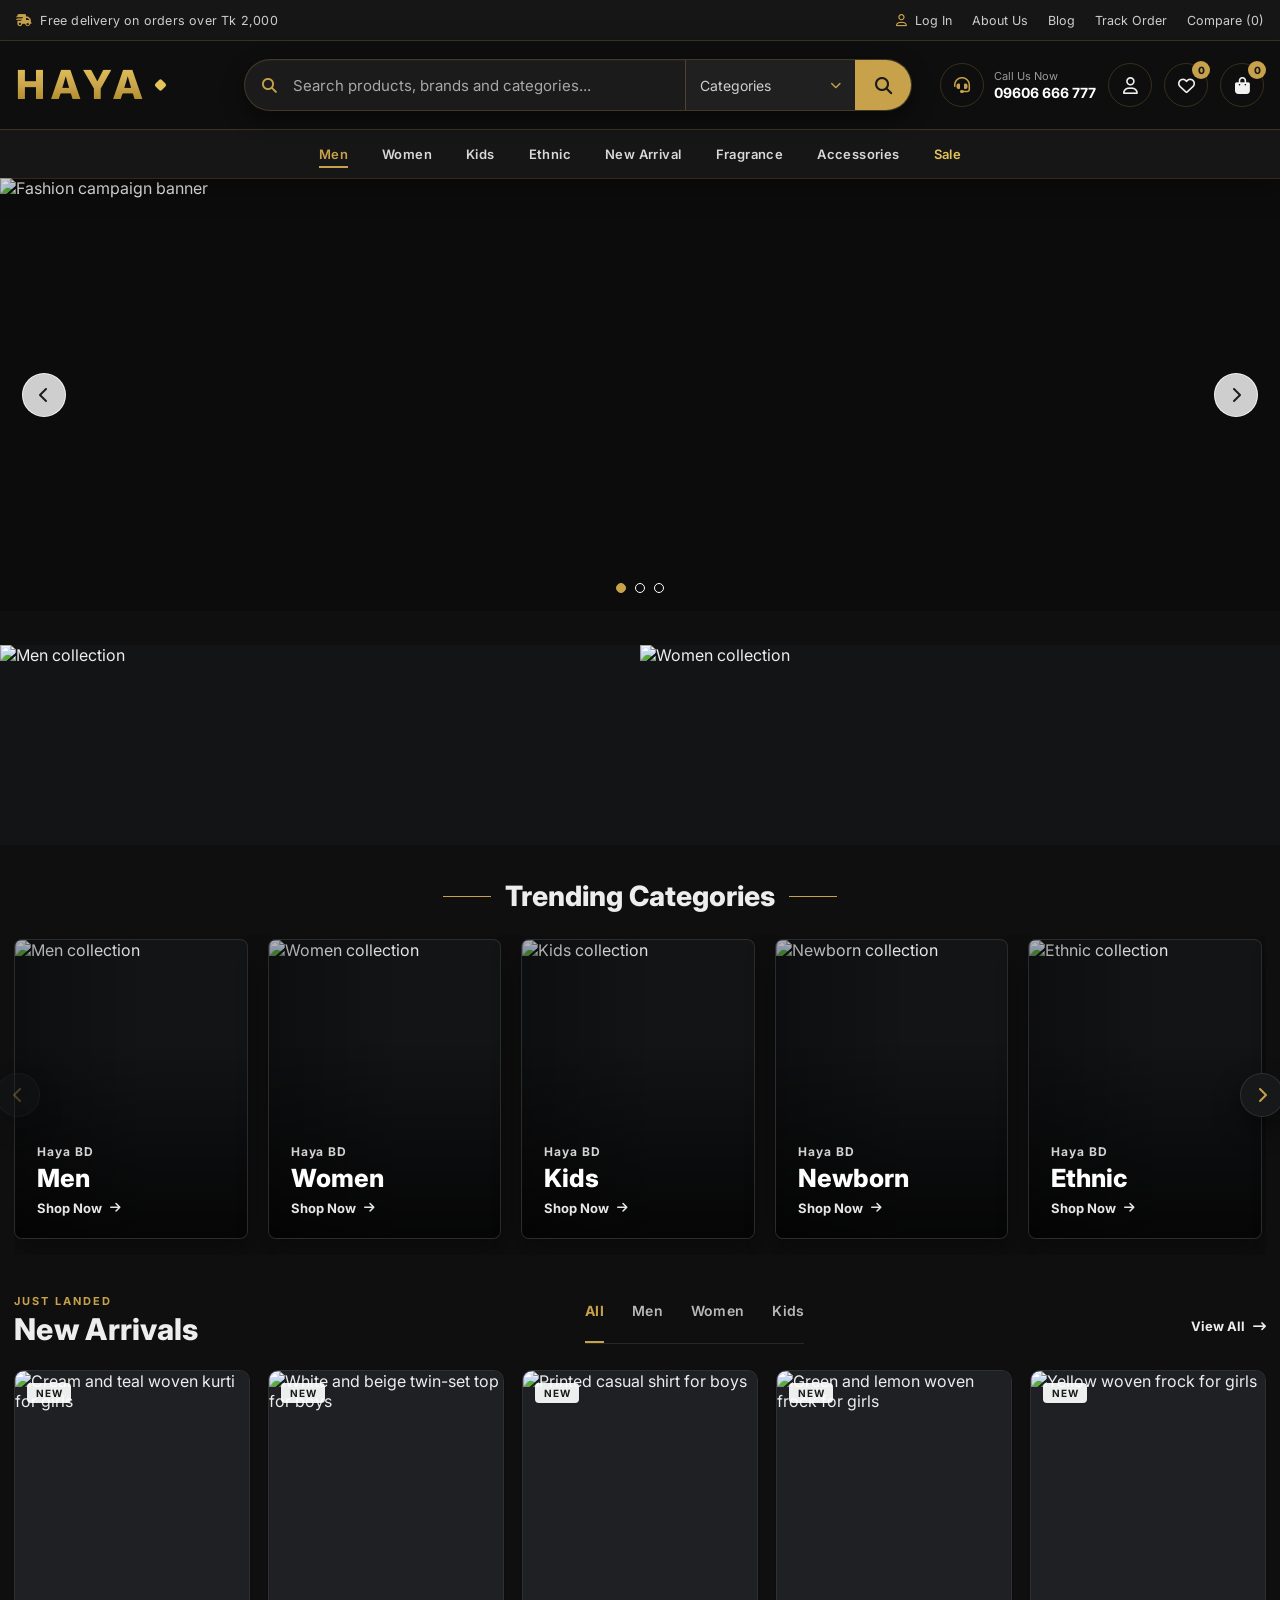
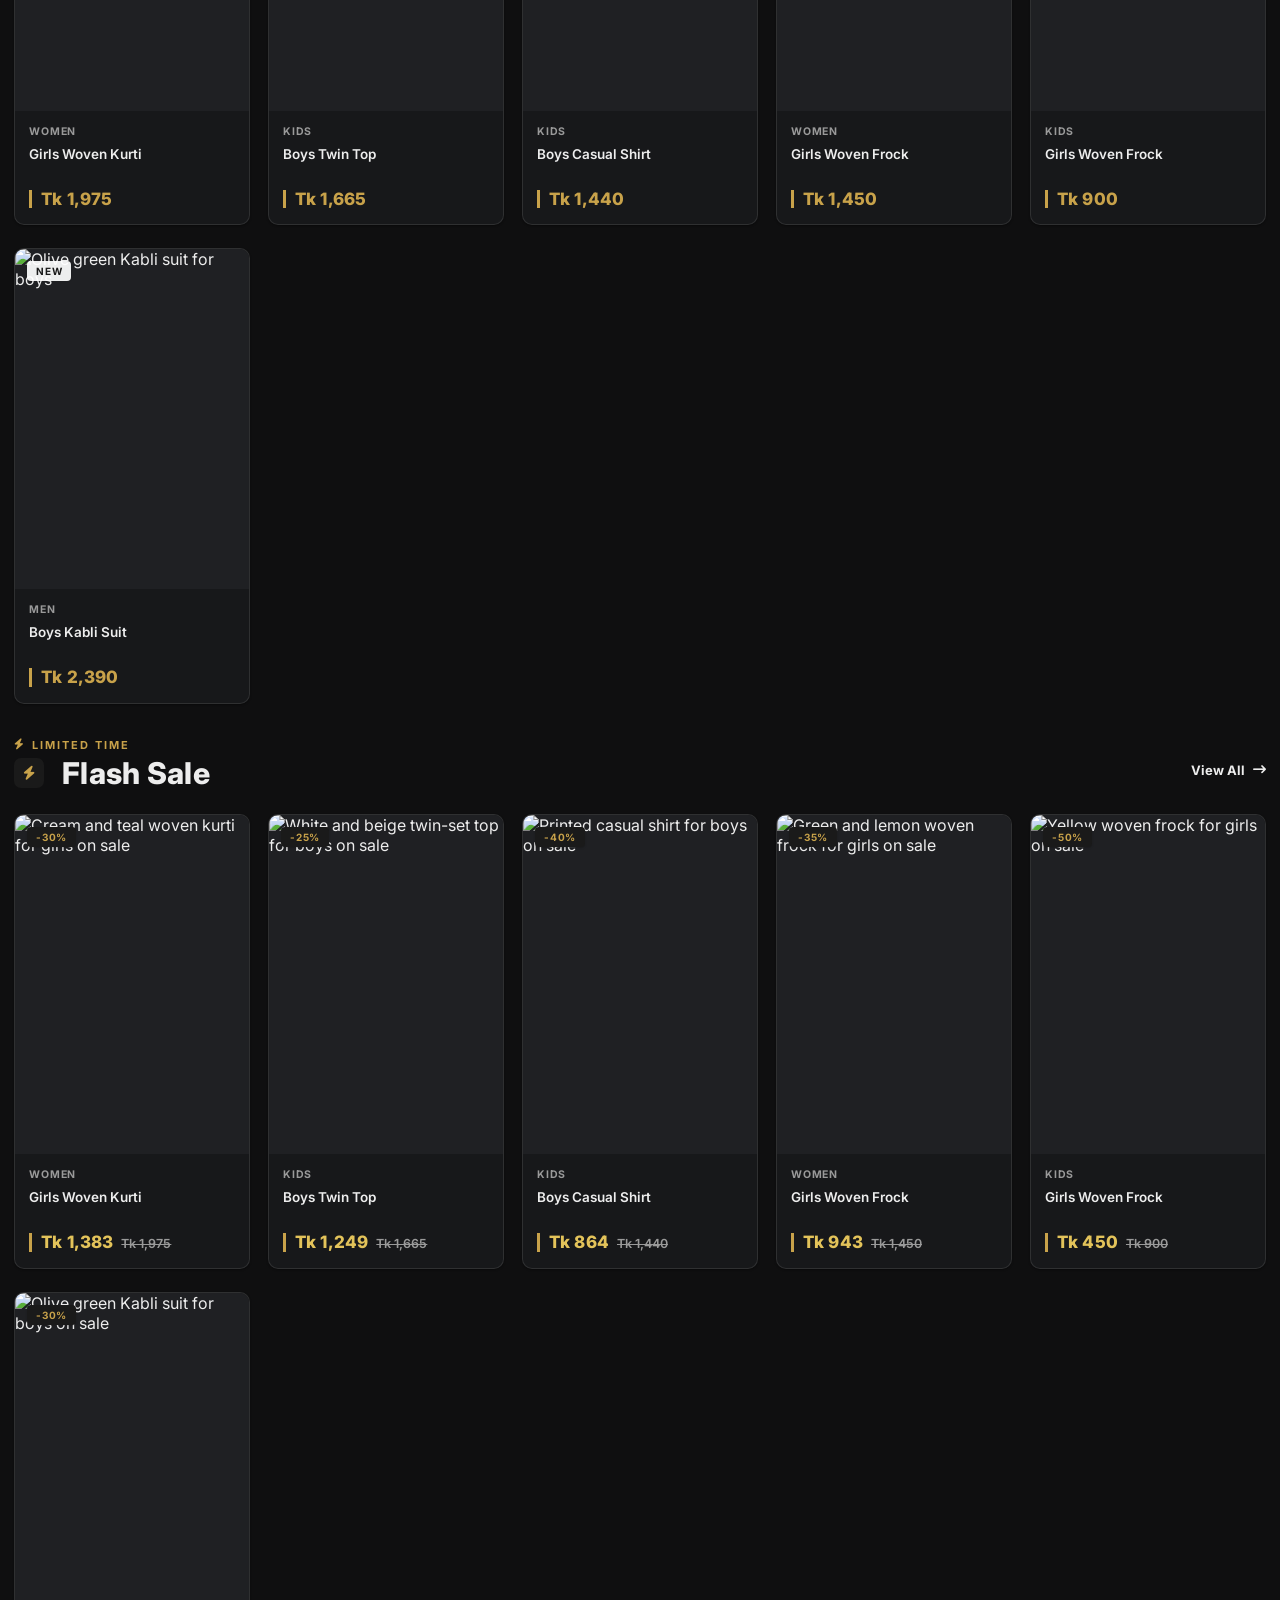
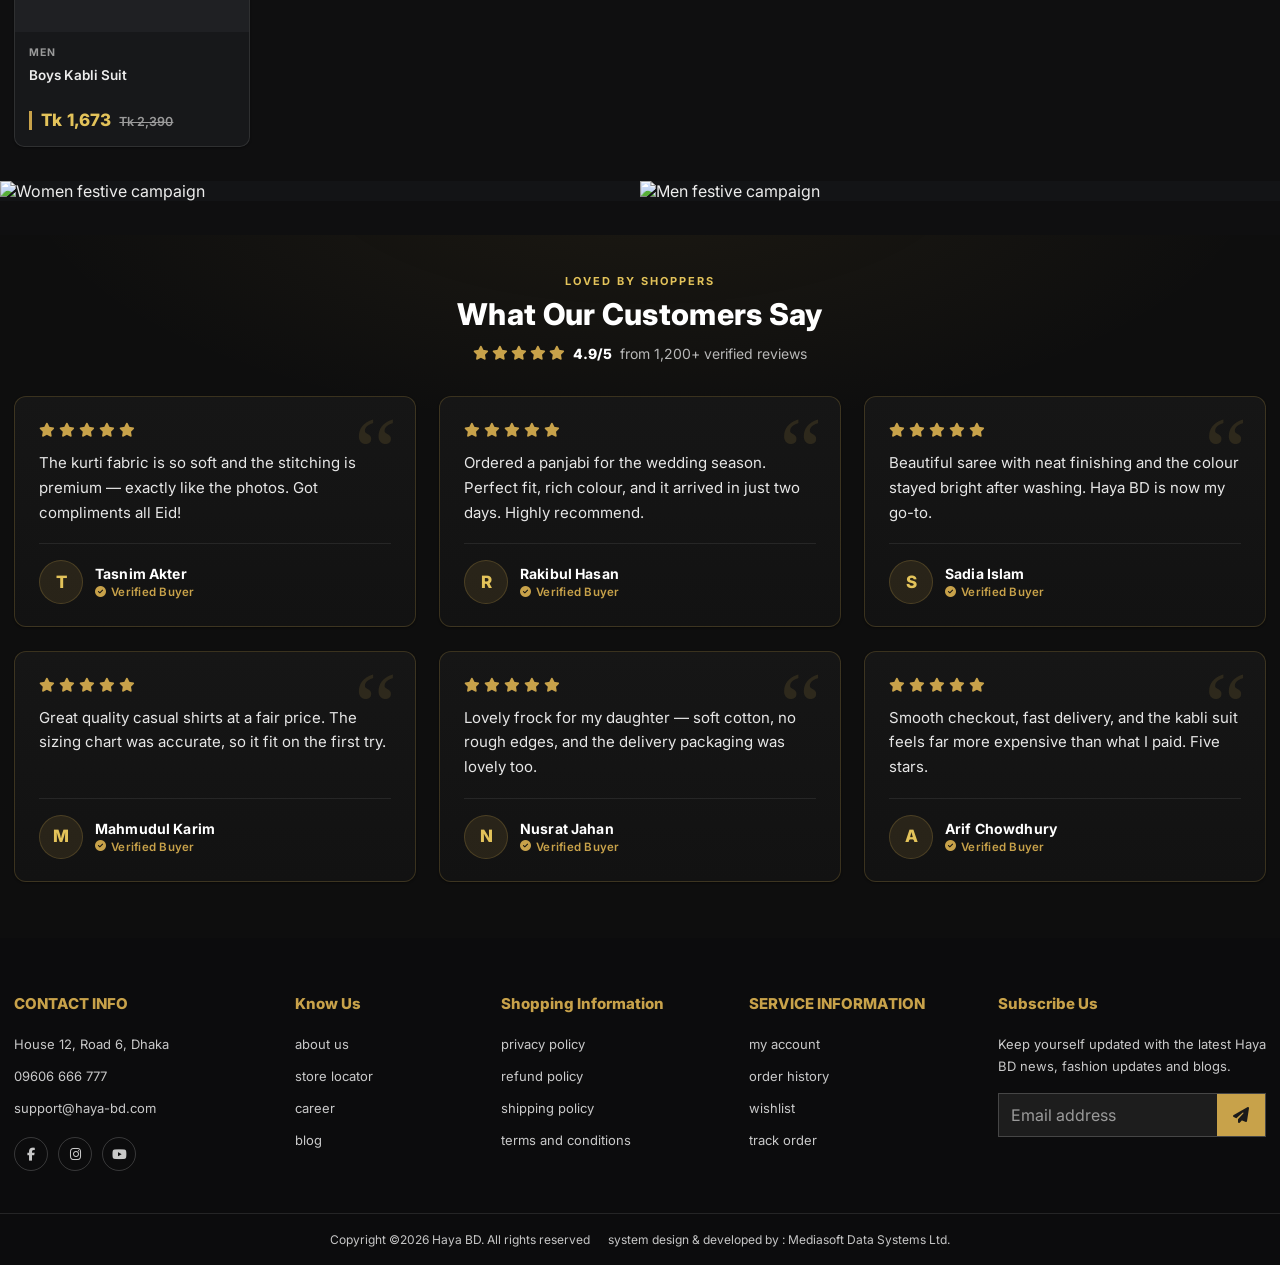
==== index.html @ 9c8c81b0 "first commit" ====
<!DOCTYPE html>
<html lang="en">

<head>
  <meta charset="UTF-8" />
  <meta name="viewport" content="width=device-width, initial-scale=1.0" />
  <title>Haya BD | haya-bd.com</title>
  <meta name="description" content="Responsive fashion ecommerce homepage for Haya BD at haya-bd.com." />
  <link rel="preconnect" href="https://fonts.googleapis.com" />
  <link rel="preconnect" href="https://fonts.gstatic.com" crossorigin />
  <link href="https://fonts.googleapis.com/css2?family=Inter:wght@400;500;600;700;800&display=swap" rel="stylesheet" />
  <link rel="stylesheet" href="https://cdnjs.cloudflare.com/ajax/libs/font-awesome/6.5.2/css/all.min.css"
    referrerpolicy="no-referrer" />
  <link rel="stylesheet" href="styles.css" />
</head>

<body>
  <div class="preloader" aria-hidden="true">
    <div class="preloader-logo">Haya BD</div>
  </div>

  <header class="site-header">
    <div class="topbar">
      <div class="container topbar-inner">
        <p class="topbar-note"><i class="fa-solid fa-truck-fast" aria-hidden="true"></i> Free delivery on orders over Tk
          2,000 &nbsp;</p>
        <nav class="topbar-links" aria-label="Utility navigation">
          <a href="#"><i class="fa-regular fa-user" aria-hidden="true"></i> log in</a>
          <a href="#">about us</a>
          <a href="#">blog</a>
          <a href="#">track order</a>
          <a href="#">compare (0)</a>
        </nav>
      </div>
    </div>
  </header>

  <header class="sticky-shop-header">
    <div class="mainbar">
      <div class="container mainbar-grid">
        <button class="icon-button menu-toggle" type="button" aria-label="Open menu">
          <i class="fa-solid fa-bars" aria-hidden="true"></i>
        </button>

        <a class="brand" href="#" aria-label="Haya BD home">
          <span class="brand-word">HAYA</span>
          <span class="brand-mark" aria-hidden="true"></span>
        </a>

        <form class="search-form" role="search">
          <label class="search-field">
            <span class="search-field-icon"><i class="fa-solid fa-magnifying-glass" aria-hidden="true"></i></span>
            <input type="search" placeholder="Search products, brands and categories..." aria-label="Search products" />
          </label>
          <label class="category-field">
            <span class="visually-hidden">Choose category</span>
            <select aria-label="Choose category">
              <option>categories</option>
              <option>men</option>
              <option>women</option>
              <option>kids</option>
              <option>accessories</option>
            </select>
          </label>
          <button class="search-submit" type="submit" aria-label="Search">
            <i class="fa-solid fa-magnifying-glass" aria-hidden="true"></i>
          </button>
        </form>

        <div class="header-actions">
          <button class="icon-button mobile-search-toggle" type="button" aria-label="Open search">
            <i class="fa-solid fa-magnifying-glass" aria-hidden="true"></i>
          </button>

          <a class="support" href="tel:+8809606666777" aria-label="Call us now 09606 666 777">
            <span class="support-icon"><i class="fa-solid fa-headset" aria-hidden="true"></i></span>
            <span class="support-text">
              <small>call us now</small>
              <strong>09606 666 777</strong>
            </span>
          </a>

          <a class="action-btn" href="#" aria-label="My account">
            <i class="fa-regular fa-user" aria-hidden="true"></i>
          </a>
          <a class="action-btn" href="#" aria-label="Wishlist">
            <i class="fa-regular fa-heart" aria-hidden="true"></i>
            <span class="action-badge">0</span>
          </a>
          <a class="action-btn" href="#" aria-label="Cart">
            <i class="fa-solid fa-bag-shopping" aria-hidden="true"></i>
            <span class="action-badge">0</span>
          </a>
        </div>
      </div>
    </div>

    <nav class="category-nav" aria-label="Main categories">
      <div class="container category-scroll">
        <a href="#" class="is-active">men</a>
        <a href="#">women</a>
        <a href="#">kids</a>
        <a href="#">ethnic</a>
        <a href="#">new arrival</a>
        <a href="#">fragrance</a>
        <a href="#">accessories</a>
        <a href="#" class="cat-sale">sale</a>
      </div>
    </nav>
  </header>

  <aside class="mobile-drawer" aria-hidden="true">
    <div class="drawer-panel">
      <div class="drawer-head">
        <span class="brand-word">HAYA</span>
        <button class="icon-button drawer-close" type="button" aria-label="Close menu">
          <i class="fa-solid fa-xmark"></i>
        </button>
      </div>
      <nav aria-label="Mobile menu">
        <a href="#">About Us</a>
        <a href="#">Blog</a>
        <button class="drawer-accordion" type="button">
          Men <i class="fa-solid fa-chevron-down"></i>
        </button>
        <div class="drawer-links">
          <a href="#">Casual Shirt</a>
          <a href="#">Panjabi</a>
          <a href="#">T-Shirt</a>
        </div>
        <button class="drawer-accordion" type="button">
          Women <i class="fa-solid fa-chevron-down"></i>
        </button>
        <div class="drawer-links">
          <a href="#">Kurti</a>
          <a href="#">Saree</a>
          <a href="#">Tops</a>
        </div>
        <button class="drawer-accordion" type="button">
          Kids <i class="fa-solid fa-chevron-down"></i>
        </button>
        <div class="drawer-links">
          <a href="#">Boys</a>
          <a href="#">Girls</a>
          <a href="#">Newborn</a>
        </div>
      </nav>
    </div>
  </aside>

  <div class="search-modal" aria-hidden="true" role="dialog" aria-modal="true" aria-label="Search box">
    <div class="search-dialog">
      <div class="dialog-head">
        <h2>Search Our Store</h2>
        <button class="icon-button search-close" type="button" aria-label="Close search">
          <i class="fa-solid fa-xmark"></i>
        </button>
      </div>
      <form class="modal-search-form">
        <label class="modal-field">
          <span><i class="fa-solid fa-magnifying-glass"></i></span>
          <input type="search" placeholder="Search products, categories..." aria-label="Search products" />
        </label>
        <div class="search-suggest" aria-label="Popular searches">
          <span class="suggest-label">Popular</span>
          <button type="button" class="suggest-chip">Panjabi</button>
          <button type="button" class="suggest-chip">Saree</button>
          <button type="button" class="suggest-chip">Kurti</button>
          <button type="button" class="suggest-chip">Kids</button>
          <button type="button" class="suggest-chip">Fragrance</button>
        </div>
        <label class="modal-field">
          <span><i class="fa-solid fa-table-cells-large"></i></span>
          <select aria-label="Choose category">
            <option>categories</option>
            <option>men</option>
            <option>women</option>
            <option>kids</option>
          </select>
        </label>
        <button class="primary-button" type="submit">Search</button>
      </form>
    </div>
  </div>

  <div class="quickview-modal" aria-hidden="true" role="dialog" aria-modal="true" aria-labelledby="qv-title">
    <div class="quickview-dialog">
      <div class="qv-head">
        <span class="qv-head-label">Quick view</span>
        <button class="icon-button quickview-close" type="button" aria-label="Close quick view">
          <i class="fa-solid fa-xmark" aria-hidden="true"></i>
        </button>
      </div>

      <div class="qv-body">
        <div class="qv-media">
          <span class="qv-discount" hidden></span>
          <img class="qv-image" src="" alt="" width="600" height="870" />
        </div>

        <div class="qv-info">
          <p class="qv-cat" id="qv-cat"></p>
          <h2 class="qv-title" id="qv-title"></h2>

          <div class="qv-price">
            <span class="qv-price-now" id="qv-price-now"></span>
            <span class="qv-price-was" id="qv-price-was" hidden></span>
          </div>

          <p class="qv-desc">A signature Haya BD piece — soft, durable fabric with a tailored fit, finished for everyday
            comfort and a premium look.</p>

          <div class="qv-field qv-color-field" hidden>
            <span class="qv-field-label" id="qv-color-label">Color</span>
            <div class="qv-colors" role="group" aria-labelledby="qv-color-label"></div>
          </div>

          <div class="qv-field">
            <span class="qv-field-label" id="qv-size-label">Size</span>
            <div class="qv-sizes" role="radiogroup" aria-labelledby="qv-size-label">
              <button type="button" class="qv-size" role="radio" aria-checked="false">S</button>
              <button type="button" class="qv-size" role="radio" aria-checked="true">M</button>
              <button type="button" class="qv-size" role="radio" aria-checked="false">L</button>
              <button type="button" class="qv-size" role="radio" aria-checked="false">XL</button>
            </div>
          </div>

          <div class="qv-field qv-qty-field">
            <span class="qv-field-label" id="qv-qty-label">Quantity</span>
            <div class="qv-qty" role="group" aria-labelledby="qv-qty-label">
              <button type="button" class="qv-qty-btn qv-qty-minus" aria-label="Decrease quantity">
                <i class="fa-solid fa-minus" aria-hidden="true"></i>
              </button>
              <span class="qv-qty-value" aria-live="polite">1</span>
              <button type="button" class="qv-qty-btn qv-qty-plus" aria-label="Increase quantity">
                <i class="fa-solid fa-plus" aria-hidden="true"></i>
              </button>
            </div>
          </div>

          <div class="qv-actions">
            <button type="button" class="qv-add-cart">
              <i class="fa-solid fa-bag-shopping" aria-hidden="true"></i> Add to cart
            </button>
            <button type="button" class="qv-wishlist" aria-pressed="false" aria-label="Add to wishlist">
              <i class="fa-regular fa-heart" aria-hidden="true"></i>
            </button>
          </div>
        </div>
      </div>
    </div>
  </div>

  <main>
    <section class="hero-slider" aria-label="Featured campaign">
      <div class="hero-track">
        <a class="hero-slide active" href="#">
          <img
            src="https://objectstorage.ap-singapore-1.oraclecloud.com/n/aximxvolvk6d/b/sailorbucket/o/uploads/all/dQOVgjP6nZIIOcc9H7ArmB49ep1TGgBHN8qNQjoZ.jpg"
            alt="Fashion campaign banner" />
        </a>
        <a class="hero-slide" href="#">
          <img
            src="https://objectstorage.ap-singapore-1.oraclecloud.com/n/aximxvolvk6d/b/sailorbucket/o/uploads/all/dQOVgjP6nZIIOcc9H7ArmB49ep1TGgBHN8qNQjoZ.jpg"
            alt="Menswear campaign banner" />
        </a>
        <a class="hero-slide" href="#">
          <img
            src="https://objectstorage.ap-singapore-1.oraclecloud.com/n/aximxvolvk6d/b/sailorbucket/o/uploads/all/dQOVgjP6nZIIOcc9H7ArmB49ep1TGgBHN8qNQjoZ.jpg"
            alt="Womenswear campaign banner" />
        </a>
      </div>
      <button class="slider-arrow prev" type="button" aria-label="Previous campaign">
        <i class="fa-solid fa-chevron-left"></i>
      </button>
      <button class="slider-arrow next" type="button" aria-label="Next campaign">
        <i class="fa-solid fa-chevron-right"></i>
      </button>
      <div class="slider-dots" aria-label="Campaign pagination"></div>
    </section>

    <section class="offer-banner">
      <div class="container-fluid">
        <div class="split-banner-grid">
          <a href="#" class="promo-tile">
            <img
              src="https://objectstorage.ap-singapore-1.oraclecloud.com/n/aximxvolvk6d/b/sailorbucket/o/uploads/all/As8B6wzeT0FK4mE28XVcFWXUCRfFkzd3XtA73U2S.jpg"
              alt="Men collection" />
          </a>
          <a href="#" class="promo-tile">
            <img
              src="https://objectstorage.ap-singapore-1.oraclecloud.com/n/aximxvolvk6d/b/sailorbucket/o/uploads/all/ICqUQofEKJMyMTz1ImoXIUCTq6fnGXVqaucU4RUX.jpg"
              alt="Women collection" />
          </a>
        </div>
      </div>
    </section>

    <section class="category-section">
      <div class="container-fluid">
        <div class="section-title">
          <h2>Trending Categories</h2>
        </div>
        <div class="category-carousel">
          <button class="category-arrow category-prev" type="button" aria-label="Previous categories">
            <i class="fa-solid fa-chevron-left"></i>
          </button>
          <div class="category-card-grid" tabindex="0" aria-label="Trending category slider">
            <a class="category-card" href="#" aria-label="Shop men collection">
              <img
                src="https://objectstorage.ap-singapore-1.oraclecloud.com/n/aximxvolvk6d/b/sailorbucket/o/uploads/all/DBQ2ZG2ur76SnuC2Yq2jHcHBTUcGmPG9SrnTiIxz.jpg"
                alt="Men collection" />
              <span class="category-content">
                <small>Haya BD</small>
                <strong>Men</strong>
                <span>Shop now <i class="fa-solid fa-arrow-right"></i></span>
              </span>
            </a>
            <a class="category-card" href="#" aria-label="Shop women collection">
              <img
                src="https://objectstorage.ap-singapore-1.oraclecloud.com/n/aximxvolvk6d/b/sailorbucket/o/uploads/all/uiCCsqwm7XKNebP246uAqD29IQy8fLnHTzuNZnZp.jpg"
                alt="Women collection" />
              <span class="category-content">
                <small>Haya BD</small>
                <strong>Women</strong>
                <span>Shop now <i class="fa-solid fa-arrow-right"></i></span>
              </span>
            </a>
            <a class="category-card" href="#" aria-label="Shop kids collection">
              <img
                src="https://objectstorage.ap-singapore-1.oraclecloud.com/n/aximxvolvk6d/b/sailorbucket/o/uploads/all/G8e0Q646OIebnDtBygoJl3o0piznF9tAJZiC6WMI.jpg"
                alt="Kids collection" />
              <span class="category-content">
                <small>Haya BD</small>
                <strong>Kids</strong>
                <span>Shop now <i class="fa-solid fa-arrow-right"></i></span>
              </span>
            </a>
            <a class="category-card" href="#" aria-label="Shop newborn collection">
              <img
                src="https://objectstorage.ap-singapore-1.oraclecloud.com/n/aximxvolvk6d/b/sailorbucket/o/uploads/all/Mz36X7Vcevr97nI72TCew7DsNfTxV148UzDvomv0.png"
                alt="Newborn collection" />
              <span class="category-content">
                <small>Haya BD</small>
                <strong>Newborn</strong>
                <span>Shop now <i class="fa-solid fa-arrow-right"></i></span>
              </span>
            </a>
            <a class="category-card" href="#" aria-label="Shop ethnic collection">
              <img
                src="https://objectstorage.ap-singapore-1.oraclecloud.com/n/aximxvolvk6d/b/sailorbucket/o/uploads/all/h4rbBh05r1KLSBoZqDNHCYQUwuV5hLdn3y06qprx.png"
                alt="Ethnic collection" />
              <span class="category-content">
                <small>Haya BD</small>
                <strong>Ethnic</strong>
                <span>Shop now <i class="fa-solid fa-arrow-right"></i></span>
              </span>
            </a>
            <a class="category-card" href="#" aria-label="Shop accessories collection">
              <img
                src="https://objectstorage.ap-singapore-1.oraclecloud.com/n/aximxvolvk6d/b/sailorbucket/o/uploads/all/JoMy8lQaVLP0JOTh9MDQbzsxawfbrxp9e5igZJ2L.jpg"
                alt="Accessories collection" />
              <span class="category-content">
                <small>Haya BD</small>
                <strong>Accessories</strong>
                <span>Shop now <i class="fa-solid fa-arrow-right"></i></span>
              </span>
            </a>
            <a class="category-card" href="#" aria-label="Shop fragrance collection">
              <img
                src="https://objectstorage.ap-singapore-1.oraclecloud.com/n/aximxvolvk6d/b/sailorbucket/o/uploads/all/CsYwE3XwjPOyvNgaKGsjhkef81S3K1mB44D5Xkol.jpg"
                alt="Fragrance collection" />
              <span class="category-content">
                <small>Haya BD</small>
                <strong>Fragrance</strong>
                <span>Shop now <i class="fa-solid fa-arrow-right"></i></span>
              </span>
            </a>
          </div>
          <button class="category-arrow category-next" type="button" aria-label="Next categories">
            <i class="fa-solid fa-chevron-right"></i>
          </button>
        </div>
      </div>
    </section>

    <section class="new-arrivals" id="new-arrivals" aria-labelledby="na-heading">
      <div class="container-fluid">
        <div class="section-title with-tabs">
          <div class="section-heading">
            <span class="section-eyebrow">Just landed</span>
            <h2 id="na-heading">New Arrivals</h2>
          </div>
          <div class="tabs has-indicator" role="tablist" aria-label="New arrival categories">
            <button class="tab active" type="button" role="tab" id="tab-all" aria-selected="true"
              aria-controls="na-grid" tabindex="0" data-filter="all">All</button>
            <button class="tab" type="button" role="tab" id="tab-men" aria-selected="false" aria-controls="na-grid"
              tabindex="-1" data-filter="men">Men</button>
            <button class="tab" type="button" role="tab" id="tab-women" aria-selected="false" aria-controls="na-grid"
              tabindex="-1" data-filter="women">Women</button>
            <button class="tab" type="button" role="tab" id="tab-kids" aria-selected="false" aria-controls="na-grid"
              tabindex="-1" data-filter="kids">Kids</button>
            <span class="tab-indicator" aria-hidden="true"></span>
          </div>
          <a class="section-viewall" href="#">View all <i class="fa-solid fa-arrow-right-long"
              aria-hidden="true"></i></a>
        </div>

        <p class="result-count visually-hidden" role="status" aria-live="polite"></p>

        <div class="product-grid" id="na-grid" role="tabpanel" aria-labelledby="tab-all" tabindex="0">
          <article class="product-card" data-category="women">
            <div class="product-image">
              <span class="product-badge badge-new">New</span>
              <img
                src="https://objectstorage.ap-singapore-1.oraclecloud.com/n/aximxvolvk6d/b/sailorbucket/o/uploads/all/uiCCsqwm7XKNebP246uAqD29IQy8fLnHTzuNZnZp.jpg"
                alt="Cream and teal woven kurti for girls" width="600" height="870" loading="lazy" decoding="async" />
              <div class="quick-actions">
                <button type="button" class="qa-btn wishlist" aria-pressed="false"
                  aria-label="Add Girls Woven Kurti to wishlist"><i class="fa-regular fa-heart"
                    aria-hidden="true"></i></button>
                <button type="button" class="qa-btn quickview" aria-label="Quick view Girls Woven Kurti"><i
                    class="fa-regular fa-eye" aria-hidden="true"></i></button>
                <button type="button" class="qa-btn compare" aria-label="Compare Girls Woven Kurti"><i
                    class="fa-solid fa-code-compare" aria-hidden="true"></i></button>
              </div>
              <button class="add-cart-button" type="button"><i class="fa-solid fa-bag-shopping" aria-hidden="true"></i>
                Add to cart<span class="visually-hidden"> — Girls Woven Kurti</span></button>
            </div>
            <div class="product-info">
              <div class="product-meta">
                <span class="meta-cat">Women</span>
              </div>
              <h3><a href="#">Girls Woven Kurti</a></h3>
              <div class="price"><span class="price-now">Tk 1,975</span></div>
            </div>
          </article>

          <article class="product-card" data-category="kids">
            <div class="product-image">
              <span class="product-badge badge-new">New</span>
              <img
                src="https://objectstorage.ap-singapore-1.oraclecloud.com/n/aximxvolvk6d/b/sailorbucket/o/uploads/all/G8e0Q646OIebnDtBygoJl3o0piznF9tAJZiC6WMI.jpg"
                alt="White and beige twin-set top for boys" width="600" height="870" loading="lazy" decoding="async" />
              <div class="quick-actions">
                <button type="button" class="qa-btn wishlist" aria-pressed="false"
                  aria-label="Add Boys Twin Top to wishlist"><i class="fa-regular fa-heart"
                    aria-hidden="true"></i></button>
                <button type="button" class="qa-btn quickview" aria-label="Quick view Boys Twin Top"><i
                    class="fa-regular fa-eye" aria-hidden="true"></i></button>
                <button type="button" class="qa-btn compare" aria-label="Compare Boys Twin Top"><i
                    class="fa-solid fa-code-compare" aria-hidden="true"></i></button>
              </div>
              <button class="add-cart-button" type="button"><i class="fa-solid fa-bag-shopping" aria-hidden="true"></i>
                Add to cart<span class="visually-hidden"> — Boys Twin Top</span></button>
            </div>
            <div class="product-info">
              <div class="product-meta">
                <span class="meta-cat">Kids</span>
              </div>
              <h3><a href="#">Boys Twin Top</a></h3>
              <div class="price"><span class="price-now">Tk 1,665</span></div>
            </div>
          </article>

          <article class="product-card" data-category="kids">
            <div class="product-image">
              <span class="product-badge badge-new">New</span>
              <img
                src="https://objectstorage.ap-singapore-1.oraclecloud.com/n/aximxvolvk6d/b/sailorbucket/o/uploads/all/Lqvh1S8D25fkQXKxzaTKEo07p9V4wdVJR2JrQMWQ.jpg"
                alt="Printed casual shirt for boys" width="600" height="870" loading="lazy" decoding="async" />
              <div class="quick-actions">
                <button type="button" class="qa-btn wishlist" aria-pressed="false"
                  aria-label="Add Boys Casual Shirt to wishlist"><i class="fa-regular fa-heart"
                    aria-hidden="true"></i></button>
                <button type="button" class="qa-btn quickview" aria-label="Quick view Boys Casual Shirt"><i
                    class="fa-regular fa-eye" aria-hidden="true"></i></button>
                <button type="button" class="qa-btn compare" aria-label="Compare Boys Casual Shirt"><i
                    class="fa-solid fa-code-compare" aria-hidden="true"></i></button>
              </div>
              <button class="add-cart-button" type="button"><i class="fa-solid fa-bag-shopping" aria-hidden="true"></i>
                Add to cart<span class="visually-hidden"> — Boys Casual Shirt</span></button>
            </div>
            <div class="product-info">
              <div class="product-meta">
                <span class="meta-cat">Kids</span>
              </div>
              <h3><a href="#">Boys Casual Shirt</a></h3>
              <div class="price"><span class="price-now">Tk 1,440</span></div>
            </div>
          </article>

          <article class="product-card" data-category="women">
            <div class="product-image">
              <span class="product-badge badge-new">New</span>
              <img
                src="https://objectstorage.ap-singapore-1.oraclecloud.com/n/aximxvolvk6d/b/sailorbucket/o/uploads/all/x5MJgRzru2A8K5WcACo2SJ39aU01GlyGf0wgSDCN.png"
                alt="Green and lemon woven frock for girls" width="600" height="870" loading="lazy" decoding="async" />
              <div class="quick-actions">
                <button type="button" class="qa-btn wishlist" aria-pressed="false"
                  aria-label="Add Girls Woven Frock to wishlist"><i class="fa-regular fa-heart"
                    aria-hidden="true"></i></button>
                <button type="button" class="qa-btn quickview" aria-label="Quick view Girls Woven Frock"><i
                    class="fa-regular fa-eye" aria-hidden="true"></i></button>
                <button type="button" class="qa-btn compare" aria-label="Compare Girls Woven Frock"><i
                    class="fa-solid fa-code-compare" aria-hidden="true"></i></button>
              </div>
              <button class="add-cart-button" type="button"><i class="fa-solid fa-bag-shopping" aria-hidden="true"></i>
                Add to cart<span class="visually-hidden"> — Girls Woven Frock</span></button>
            </div>
            <div class="product-info">
              <div class="product-meta">
                <span class="meta-cat">Women</span>
              </div>
              <h3><a href="#">Girls Woven Frock</a></h3>
              <div class="price"><span class="price-now">Tk 1,450</span></div>
            </div>
          </article>

          <article class="product-card" data-category="kids">
            <div class="product-image">
              <span class="product-badge badge-new">New</span>
              <img
                src="https://objectstorage.ap-singapore-1.oraclecloud.com/n/aximxvolvk6d/b/sailorbucket/o/uploads/all/JoMy8lQaVLP0JOTh9MDQbzsxawfbrxp9e5igZJ2L.jpg"
                alt="Yellow woven frock for girls" width="600" height="870" loading="lazy" decoding="async" />
              <div class="quick-actions">
                <button type="button" class="qa-btn wishlist" aria-pressed="false"
                  aria-label="Add Girls Woven Frock to wishlist"><i class="fa-regular fa-heart"
                    aria-hidden="true"></i></button>
                <button type="button" class="qa-btn quickview" aria-label="Quick view Girls Woven Frock"><i
                    class="fa-regular fa-eye" aria-hidden="true"></i></button>
                <button type="button" class="qa-btn compare" aria-label="Compare Girls Woven Frock"><i
                    class="fa-solid fa-code-compare" aria-hidden="true"></i></button>
              </div>
              <button class="add-cart-button" type="button"><i class="fa-solid fa-bag-shopping" aria-hidden="true"></i>
                Add to cart<span class="visually-hidden"> — Girls Woven Frock</span></button>
            </div>
            <div class="product-info">
              <div class="product-meta">
                <span class="meta-cat">Kids</span>
              </div>
              <h3><a href="#">Girls Woven Frock</a></h3>
              <div class="price"><span class="price-now">Tk 900</span></div>
            </div>
          </article>

          <article class="product-card" data-category="men">
            <div class="product-image">
              <span class="product-badge badge-new">New</span>
              <img
                src="https://objectstorage.ap-singapore-1.oraclecloud.com/n/aximxvolvk6d/b/sailorbucket/o/uploads/all/DBQ2ZG2ur76SnuC2Yq2jHcHBTUcGmPG9SrnTiIxz.jpg"
                alt="Olive green Kabli suit for boys" width="600" height="870" loading="lazy" decoding="async" />
              <div class="quick-actions">
                <button type="button" class="qa-btn wishlist" aria-pressed="false"
                  aria-label="Add Boys Kabli Suit to wishlist"><i class="fa-regular fa-heart"
                    aria-hidden="true"></i></button>
                <button type="button" class="qa-btn quickview" aria-label="Quick view Boys Kabli Suit"><i
                    class="fa-regular fa-eye" aria-hidden="true"></i></button>
                <button type="button" class="qa-btn compare" aria-label="Compare Boys Kabli Suit"><i
                    class="fa-solid fa-code-compare" aria-hidden="true"></i></button>
              </div>
              <button class="add-cart-button" type="button"><i class="fa-solid fa-bag-shopping" aria-hidden="true"></i>
                Add to cart<span class="visually-hidden"> — Boys Kabli Suit</span></button>
            </div>
            <div class="product-info">
              <div class="product-meta">
                <span class="meta-cat">Men</span>
              </div>
              <h3><a href="#">Boys Kabli Suit</a></h3>
              <div class="price"><span class="price-now">Tk 2,390</span></div>
            </div>
          </article>
        </div>

        <div class="empty-state" hidden>
          <i class="fa-regular fa-face-frown" aria-hidden="true"></i>
          <p>No new arrivals in this category yet.</p>
          <button type="button" class="empty-reset">Show all</button>
        </div>
      </div>
    </section>

    <section class="flash-sale" id="flash-sale" aria-labelledby="fs-heading">
      <div class="container-fluid">
        <div class="section-title with-tabs fs-header">
          <div class="section-heading">
            <span class="section-eyebrow fs-eyebrow"><i class="fa-solid fa-bolt" aria-hidden="true"></i> Limited
              time</span>
            <h2 id="fs-heading"><span class="fs-icon" aria-hidden="true"><i class="fa-solid fa-bolt"></i></span> Flash
              Sale</h2>
          </div>
          <a class="section-viewall" href="#">View all <i class="fa-solid fa-arrow-right-long"
              aria-hidden="true"></i></a>
        </div>

        <div class="product-grid" id="fs-grid">
          <article class="product-card">
            <div class="product-image">
              <span class="product-badge badge-sale">-30%</span>
              <img
                src="https://objectstorage.ap-singapore-1.oraclecloud.com/n/aximxvolvk6d/b/sailorbucket/o/uploads/all/uiCCsqwm7XKNebP246uAqD29IQy8fLnHTzuNZnZp.jpg"
                alt="Cream and teal woven kurti for girls on sale" width="600" height="870" loading="lazy"
                decoding="async" />
              <div class="quick-actions">
                <button type="button" class="qa-btn wishlist" aria-pressed="false"
                  aria-label="Add Girls Woven Kurti to wishlist"><i class="fa-regular fa-heart"
                    aria-hidden="true"></i></button>
                <button type="button" class="qa-btn quickview" aria-label="Quick view Girls Woven Kurti"><i
                    class="fa-regular fa-eye" aria-hidden="true"></i></button>
                <button type="button" class="qa-btn compare" aria-label="Compare Girls Woven Kurti"><i
                    class="fa-solid fa-code-compare" aria-hidden="true"></i></button>
              </div>
              <button class="add-cart-button" type="button"><i class="fa-solid fa-bag-shopping" aria-hidden="true"></i>
                Add to cart<span class="visually-hidden"> — Girls Woven Kurti</span></button>
            </div>
            <div class="product-info">
              <div class="product-meta">
                <span class="meta-cat">Women</span>
              </div>
              <h3><a href="#">Girls Woven Kurti</a></h3>
              <div class="price">
                <span class="price-now is-sale">Tk 1,383</span>
                <span class="price-was">Tk 1,975</span>
              </div>
            </div>
          </article>

          <article class="product-card">
            <div class="product-image">
              <span class="product-badge badge-sale">-25%</span>
              <img
                src="https://objectstorage.ap-singapore-1.oraclecloud.com/n/aximxvolvk6d/b/sailorbucket/o/uploads/all/G8e0Q646OIebnDtBygoJl3o0piznF9tAJZiC6WMI.jpg"
                alt="White and beige twin-set top for boys on sale" width="600" height="870" loading="lazy"
                decoding="async" />
              <div class="quick-actions">
                <button type="button" class="qa-btn wishlist" aria-pressed="false"
                  aria-label="Add Boys Twin Top to wishlist"><i class="fa-regular fa-heart"
                    aria-hidden="true"></i></button>
                <button type="button" class="qa-btn quickview" aria-label="Quick view Boys Twin Top"><i
                    class="fa-regular fa-eye" aria-hidden="true"></i></button>
                <button type="button" class="qa-btn compare" aria-label="Compare Boys Twin Top"><i
                    class="fa-solid fa-code-compare" aria-hidden="true"></i></button>
              </div>
              <button class="add-cart-button" type="button"><i class="fa-solid fa-bag-shopping" aria-hidden="true"></i>
                Add to cart<span class="visually-hidden"> — Boys Twin Top</span></button>
            </div>
            <div class="product-info">
              <div class="product-meta">
                <span class="meta-cat">Kids</span>
              </div>
              <h3><a href="#">Boys Twin Top</a></h3>
              <div class="price">
                <span class="price-now is-sale">Tk 1,249</span>
                <span class="price-was">Tk 1,665</span>
              </div>
            </div>
          </article>

          <article class="product-card">
            <div class="product-image">
              <span class="product-badge badge-sale">-40%</span>
              <img
                src="https://objectstorage.ap-singapore-1.oraclecloud.com/n/aximxvolvk6d/b/sailorbucket/o/uploads/all/Lqvh1S8D25fkQXKxzaTKEo07p9V4wdVJR2JrQMWQ.jpg"
                alt="Printed casual shirt for boys on sale" width="600" height="870" loading="lazy" decoding="async" />
              <div class="quick-actions">
                <button type="button" class="qa-btn wishlist" aria-pressed="false"
                  aria-label="Add Boys Casual Shirt to wishlist"><i class="fa-regular fa-heart"
                    aria-hidden="true"></i></button>
                <button type="button" class="qa-btn quickview" aria-label="Quick view Boys Casual Shirt"><i
                    class="fa-regular fa-eye" aria-hidden="true"></i></button>
                <button type="button" class="qa-btn compare" aria-label="Compare Boys Casual Shirt"><i
                    class="fa-solid fa-code-compare" aria-hidden="true"></i></button>
              </div>
              <button class="add-cart-button" type="button"><i class="fa-solid fa-bag-shopping" aria-hidden="true"></i>
                Add to cart<span class="visually-hidden"> — Boys Casual Shirt</span></button>
            </div>
            <div class="product-info">
              <div class="product-meta">
                <span class="meta-cat">Kids</span>
              </div>
              <h3><a href="#">Boys Casual Shirt</a></h3>
              <div class="price">
                <span class="price-now is-sale">Tk 864</span>
                <span class="price-was">Tk 1,440</span>
              </div>
            </div>
          </article>

          <article class="product-card">
            <div class="product-image">
              <span class="product-badge badge-sale">-35%</span>
              <img
                src="https://objectstorage.ap-singapore-1.oraclecloud.com/n/aximxvolvk6d/b/sailorbucket/o/uploads/all/x5MJgRzru2A8K5WcACo2SJ39aU01GlyGf0wgSDCN.png"
                alt="Green and lemon woven frock for girls on sale" width="600" height="870" loading="lazy"
                decoding="async" />
              <div class="quick-actions">
                <button type="button" class="qa-btn wishlist" aria-pressed="false"
                  aria-label="Add Girls Woven Frock to wishlist"><i class="fa-regular fa-heart"
                    aria-hidden="true"></i></button>
                <button type="button" class="qa-btn quickview" aria-label="Quick view Girls Woven Frock"><i
                    class="fa-regular fa-eye" aria-hidden="true"></i></button>
                <button type="button" class="qa-btn compare" aria-label="Compare Girls Woven Frock"><i
                    class="fa-solid fa-code-compare" aria-hidden="true"></i></button>
              </div>
              <button class="add-cart-button" type="button"><i class="fa-solid fa-bag-shopping" aria-hidden="true"></i>
                Add to cart<span class="visually-hidden"> — Girls Woven Frock</span></button>
            </div>
            <div class="product-info">
              <div class="product-meta">
                <span class="meta-cat">Women</span>
              </div>
              <h3><a href="#">Girls Woven Frock</a></h3>
              <div class="price">
                <span class="price-now is-sale">Tk 943</span>
                <span class="price-was">Tk 1,450</span>
              </div>
            </div>
          </article>

          <article class="product-card">
            <div class="product-image">
              <span class="product-badge badge-sale">-50%</span>
              <img
                src="https://objectstorage.ap-singapore-1.oraclecloud.com/n/aximxvolvk6d/b/sailorbucket/o/uploads/all/JoMy8lQaVLP0JOTh9MDQbzsxawfbrxp9e5igZJ2L.jpg"
                alt="Yellow woven frock for girls on sale" width="600" height="870" loading="lazy" decoding="async" />
              <div class="quick-actions">
                <button type="button" class="qa-btn wishlist" aria-pressed="false"
                  aria-label="Add Girls Woven Frock to wishlist"><i class="fa-regular fa-heart"
                    aria-hidden="true"></i></button>
                <button type="button" class="qa-btn quickview" aria-label="Quick view Girls Woven Frock"><i
                    class="fa-regular fa-eye" aria-hidden="true"></i></button>
                <button type="button" class="qa-btn compare" aria-label="Compare Girls Woven Frock"><i
                    class="fa-solid fa-code-compare" aria-hidden="true"></i></button>
              </div>
              <button class="add-cart-button" type="button"><i class="fa-solid fa-bag-shopping" aria-hidden="true"></i>
                Add to cart<span class="visually-hidden"> — Girls Woven Frock</span></button>
            </div>
            <div class="product-info">
              <div class="product-meta">
                <span class="meta-cat">Kids</span>
              </div>
              <h3><a href="#">Girls Woven Frock</a></h3>
              <div class="price">
                <span class="price-now is-sale">Tk 450</span>
                <span class="price-was">Tk 900</span>
              </div>
            </div>
          </article>

          <article class="product-card">
            <div class="product-image">
              <span class="product-badge badge-sale">-30%</span>
              <img
                src="https://objectstorage.ap-singapore-1.oraclecloud.com/n/aximxvolvk6d/b/sailorbucket/o/uploads/all/DBQ2ZG2ur76SnuC2Yq2jHcHBTUcGmPG9SrnTiIxz.jpg"
                alt="Olive green Kabli suit for boys on sale" width="600" height="870" loading="lazy"
                decoding="async" />
              <div class="quick-actions">
                <button type="button" class="qa-btn wishlist" aria-pressed="false"
                  aria-label="Add Boys Kabli Suit to wishlist"><i class="fa-regular fa-heart"
                    aria-hidden="true"></i></button>
                <button type="button" class="qa-btn quickview" aria-label="Quick view Boys Kabli Suit"><i
                    class="fa-regular fa-eye" aria-hidden="true"></i></button>
                <button type="button" class="qa-btn compare" aria-label="Compare Boys Kabli Suit"><i
                    class="fa-solid fa-code-compare" aria-hidden="true"></i></button>
              </div>
              <button class="add-cart-button" type="button"><i class="fa-solid fa-bag-shopping" aria-hidden="true"></i>
                Add to cart<span class="visually-hidden"> — Boys Kabli Suit</span></button>
            </div>
            <div class="product-info">
              <div class="product-meta">
                <span class="meta-cat">Men</span>
              </div>
              <h3><a href="#">Boys Kabli Suit</a></h3>
              <div class="price">
                <span class="price-now is-sale">Tk 1,673</span>
                <span class="price-was">Tk 2,390</span>
              </div>
            </div>
          </article>
        </div>
      </div>
    </section>

    <section class="double-offer">
      <div class="container-fluid">
        <div class="split-banner-grid">
          <a href="#" class="promo-tile">
            <img
              src="https://objectstorage.ap-singapore-1.oraclecloud.com/n/aximxvolvk6d/b/sailorbucket/o/uploads/all/wYf2oEOInCmb7vWRmA2wRw1QPaLTWE3vPo58nIzH.jpg"
              alt="Women festive campaign" />
          </a>
          <a href="#" class="promo-tile">
            <img
              src="https://objectstorage.ap-singapore-1.oraclecloud.com/n/aximxvolvk6d/b/sailorbucket/o/uploads/all/VIQdcpagLPFy9yVwV4fDjgrX66l6K8rUEq66FytV.jpg"
              alt="Men festive campaign" />
          </a>
        </div>
      </div>
    </section>

    <section class="reviews" aria-labelledby="reviews-heading">
      <div class="container-fluid">
        <div class="reviews-head">
          <span class="reviews-eyebrow">Loved by Shoppers</span>
          <h2 id="reviews-heading">What Our Customers Say</h2>
          <p class="reviews-aggregate">
            <span class="reviews-stars" aria-hidden="true">
              <i class="fa-solid fa-star"></i><i class="fa-solid fa-star"></i><i class="fa-solid fa-star"></i><i
                class="fa-solid fa-star"></i><i class="fa-solid fa-star"></i>
            </span>
            <strong>4.9/5</strong> from 1,200+ verified reviews
          </p>
        </div>

        <div class="reviews-grid">
          <article class="review-card">
            <div class="review-stars" role="img" aria-label="Rated 5 out of 5">
              <i class="fa-solid fa-star" aria-hidden="true"></i><i class="fa-solid fa-star" aria-hidden="true"></i><i
                class="fa-solid fa-star" aria-hidden="true"></i><i class="fa-solid fa-star" aria-hidden="true"></i><i
                class="fa-solid fa-star" aria-hidden="true"></i>
            </div>
            <blockquote class="review-quote">The kurti fabric is so soft and the stitching is premium — exactly like the
              photos. Got compliments all Eid!</blockquote>
            <footer class="review-author">
              <span class="review-avatar" aria-hidden="true">T</span>
              <span class="review-id">
                <span class="review-name">Tasnim Akter</span>
                <span class="review-tag"><i class="fa-solid fa-circle-check" aria-hidden="true"></i> Verified
                  Buyer</span>
              </span>
            </footer>
          </article>

          <article class="review-card">
            <div class="review-stars" role="img" aria-label="Rated 5 out of 5">
              <i class="fa-solid fa-star" aria-hidden="true"></i><i class="fa-solid fa-star" aria-hidden="true"></i><i
                class="fa-solid fa-star" aria-hidden="true"></i><i class="fa-solid fa-star" aria-hidden="true"></i><i
                class="fa-solid fa-star" aria-hidden="true"></i>
            </div>
            <blockquote class="review-quote">Ordered a panjabi for the wedding season. Perfect fit, rich colour, and it
              arrived in just two days. Highly recommend.</blockquote>
            <footer class="review-author">
              <span class="review-avatar" aria-hidden="true">R</span>
              <span class="review-id">
                <span class="review-name">Rakibul Hasan</span>
                <span class="review-tag"><i class="fa-solid fa-circle-check" aria-hidden="true"></i> Verified
                  Buyer</span>
              </span>
            </footer>
          </article>

          <article class="review-card">
            <div class="review-stars" role="img" aria-label="Rated 5 out of 5">
              <i class="fa-solid fa-star" aria-hidden="true"></i><i class="fa-solid fa-star" aria-hidden="true"></i><i
                class="fa-solid fa-star" aria-hidden="true"></i><i class="fa-solid fa-star" aria-hidden="true"></i><i
                class="fa-solid fa-star" aria-hidden="true"></i>
            </div>
            <blockquote class="review-quote">Beautiful saree with neat finishing and the colour stayed bright after
              washing. Haya BD is now my go-to.</blockquote>
            <footer class="review-author">
              <span class="review-avatar" aria-hidden="true">S</span>
              <span class="review-id">
                <span class="review-name">Sadia Islam</span>
                <span class="review-tag"><i class="fa-solid fa-circle-check" aria-hidden="true"></i> Verified
                  Buyer</span>
              </span>
            </footer>
          </article>

          <article class="review-card">
            <div class="review-stars" role="img" aria-label="Rated 5 out of 5">
              <i class="fa-solid fa-star" aria-hidden="true"></i><i class="fa-solid fa-star" aria-hidden="true"></i><i
                class="fa-solid fa-star" aria-hidden="true"></i><i class="fa-solid fa-star" aria-hidden="true"></i><i
                class="fa-solid fa-star" aria-hidden="true"></i>
            </div>
            <blockquote class="review-quote">Great quality casual shirts at a fair price. The sizing chart was accurate,
              so it fit on the first try.</blockquote>
            <footer class="review-author">
              <span class="review-avatar" aria-hidden="true">M</span>
              <span class="review-id">
                <span class="review-name">Mahmudul Karim</span>
                <span class="review-tag"><i class="fa-solid fa-circle-check" aria-hidden="true"></i> Verified
                  Buyer</span>
              </span>
            </footer>
          </article>

          <article class="review-card">
            <div class="review-stars" role="img" aria-label="Rated 5 out of 5">
              <i class="fa-solid fa-star" aria-hidden="true"></i><i class="fa-solid fa-star" aria-hidden="true"></i><i
                class="fa-solid fa-star" aria-hidden="true"></i><i class="fa-solid fa-star" aria-hidden="true"></i><i
                class="fa-solid fa-star" aria-hidden="true"></i>
            </div>
            <blockquote class="review-quote">Lovely frock for my daughter — soft cotton, no rough edges, and the
              delivery packaging was lovely too.</blockquote>
            <footer class="review-author">
              <span class="review-avatar" aria-hidden="true">N</span>
              <span class="review-id">
                <span class="review-name">Nusrat Jahan</span>
                <span class="review-tag"><i class="fa-solid fa-circle-check" aria-hidden="true"></i> Verified
                  Buyer</span>
              </span>
            </footer>
          </article>

          <article class="review-card">
            <div class="review-stars" role="img" aria-label="Rated 5 out of 5">
              <i class="fa-solid fa-star" aria-hidden="true"></i><i class="fa-solid fa-star" aria-hidden="true"></i><i
                class="fa-solid fa-star" aria-hidden="true"></i><i class="fa-solid fa-star" aria-hidden="true"></i><i
                class="fa-solid fa-star" aria-hidden="true"></i>
            </div>
            <blockquote class="review-quote">Smooth checkout, fast delivery, and the kabli suit feels far more expensive
              than what I paid. Five stars.</blockquote>
            <footer class="review-author">
              <span class="review-avatar" aria-hidden="true">A</span>
              <span class="review-id">
                <span class="review-name">Arif Chowdhury</span>
                <span class="review-tag"><i class="fa-solid fa-circle-check" aria-hidden="true"></i> Verified
                  Buyer</span>
              </span>
            </footer>
          </article>
        </div>
      </div>
    </section>
  </main>

  <footer class="site-footer">
    <div class="container-fluid footer-grid">
      <div>
        <h3>CONTACT INFO</h3>
        <ul>
          <li><a href="#">House 12, Road 6, Dhaka</a></li>
          <li><a href="tel:+8809606666777">09606 666 777</a></li>
          <li><a href="mailto:support@haya-bd.com">support@haya-bd.com</a></li>
        </ul>
        <div class="social-links">
          <a href="#" aria-label="Facebook"><i class="fa-brands fa-facebook-f"></i></a>
          <a href="#" aria-label="Instagram"><i class="fa-brands fa-instagram"></i></a>
          <a href="#" aria-label="YouTube"><i class="fa-brands fa-youtube"></i></a>
        </div>
      </div>
      <div>
        <h3>know us</h3>
        <ul>
          <li><a href="#">about us</a></li>
          <li><a href="#">store locator</a></li>
          <li><a href="#">career</a></li>
          <li><a href="#">blog</a></li>
        </ul>
      </div>
      <div>
        <h3>shopping information</h3>
        <ul>
          <li><a href="#">privacy policy</a></li>
          <li><a href="#">refund policy</a></li>
          <li><a href="#">shipping policy</a></li>
          <li><a href="#">terms and conditions</a></li>
        </ul>
      </div>
      <div>
        <h3>SERVICE INFORMATION</h3>
        <ul>
          <li><a href="#">my account</a></li>
          <li><a href="#">order history</a></li>
          <li><a href="#">wishlist</a></li>
          <li><a href="#">track order</a></li>
        </ul>
      </div>
      <div class="subscribe">
        <h3>subscribe us</h3>
        <p>Keep yourself updated with the latest Haya BD news, fashion updates and blogs.</p>
        <form>
          <input type="email" placeholder="Email address" aria-label="Email address" />
          <button type="submit" aria-label="Subscribe"><i class="fa-solid fa-paper-plane"></i></button>
        </form>
      </div>
    </div>
    <div class="copyright">
      <p>Copyright &copy;2026 Haya BD. All rights reserved</p>
      <p>system design &amp; developed by : Mediasoft Data Systems Ltd.</p>
    </div>
  </footer>

  <nav class="mobile-bottom-nav" aria-label="Mobile quick navigation">
    <a href="#" class="is-active" aria-current="page">
      <span class="bn-icon"><i class="fa-solid fa-house" aria-hidden="true"></i></span>
      <span class="bn-label">Home</span>
    </a>
    <button type="button" class="bottom-menu">
      <span class="bn-icon"><i class="fa-solid fa-table-cells-large" aria-hidden="true"></i></span>
      <span class="bn-label">Category</span>
    </button>
    <button type="button" class="bottom-search">
      <span class="bn-icon"><i class="fa-solid fa-magnifying-glass" aria-hidden="true"></i></span>
      <span class="bn-label">Search</span>
    </button>
    <a href="#">
      <span class="bn-icon">
        <i class="fa-regular fa-heart" aria-hidden="true"></i>
        <span class="bn-badge" aria-hidden="true">0</span>
      </span>
      <span class="bn-label">Wishlist</span>
    </a>
    <a href="#">
      <span class="bn-icon">
        <i class="fa-solid fa-bag-shopping" aria-hidden="true"></i>
        <span class="bn-badge" aria-hidden="true">0</span>
      </span>
      <span class="bn-label">Cart</span>
    </a>
  </nav>

  <script src="script.js"></script>
</body>

</html>
---- styles.css ----
:root {
  --ink: #1a1a1a;
  --muted: #9a9a9a;
  --soft: #1f2023;
  --line: rgba(255, 255, 255, 0.1);
  /* Dark theme surfaces/text */
  --bg: #0f0f10;
  --surface: #17181a;
  --surface-2: #1f2023;
  --text: #ededed;
  --text-muted: #9a9a9a;
  --border: rgba(255, 255, 255, 0.1);
  /* Gold/Black brand (rebranded from red). --brand = gold accent for DARK
     surfaces + CTA backgrounds. --brand-dark = TEXT-SAFE gold for gold-on-white
     text/links/underlines (5.06:1 on white = WCAG AA). */
  --brand: #c8a24a;
  --brand-dark: #8a6a14;
  --gold: #c8a24a;
  --gold-dark: #8a6a14;
  --gold-soft: #fbf4e2;
  --gold-bright: #e3c35a;
  --teal: #143f3c;
  --header-bg: #0e0e0e;
  --header-bg-2: #161616;
  --hdr-line: rgba(200, 162, 74, 0.22);
  --white: #ffffff;
  --shadow: 0 18px 40px rgba(0, 0, 0, 0.1);
  --radius: 8px;
}

* {
  box-sizing: border-box;
}

html {
  scroll-behavior: smooth;
}

body {
  margin: 0;
  font-family: "Inter", Arial, sans-serif;
  color: var(--ink);
  background: var(--white);
}

body.drawer-open,
body.search-open,
body.quickview-open {
  overflow: hidden;
}

a {
  color: inherit;
  text-decoration: none;
}

button,
input,
select {
  font: inherit;
}

button {
  cursor: pointer;
}

img {
  display: block;
  max-width: 100%;
}

.visually-hidden {
  position: absolute;
  width: 1px;
  height: 1px;
  padding: 0;
  overflow: hidden;
  clip: rect(0, 0, 0, 0);
  white-space: nowrap;
  border: 0;
}

.container {
  width: min(1320px, calc(100% - 32px));
  margin: 0 auto;
}

.container-fluid {
  width: min(1480px, calc(100% - 28px));
  margin: 0 auto;
}

.preloader {
  position: fixed;
  inset: 0;
  z-index: 9999;
  display: grid;
  place-items: center;
  background: var(--header-bg);
  color: var(--gold);
  transition: opacity 0.4s ease, visibility 0.4s ease;
}

.preloader.hide {
  opacity: 0;
  visibility: hidden;
}

.preloader-logo,
.brand-word {
  position: relative;
  display: inline-block;
  font-size: 48px;
  font-weight: 800;
  line-height: 1;
  white-space: nowrap;
}

.preloader-logo::after,
.brand-mark {
  content: "";
  position: absolute;
  width: 14px;
  height: 14px;
  background: var(--brand);
  clip-path: polygon(0 100%, 100% 0, 100% 100%);
}

.preloader-logo::after {
  right: -20px;
  top: 7px;
}

.site-header {
  position: relative;
  z-index: 1000;
  background: var(--header-bg);
}

.topbar {
  background: var(--header-bg-2);
  border-bottom: 1px solid var(--hdr-line);
}

.sticky-shop-header {
  position: sticky;
  top: 0;
  z-index: 1000;
  background: var(--header-bg);
  box-shadow: 0 1px 0 var(--hdr-line), 0 10px 26px rgba(0, 0, 0, 0.35);
}

.topbar-inner {
  min-height: 40px;
  display: flex;
  align-items: center;
  justify-content: space-between;
  gap: 20px;
}

.topbar-note {
  margin: 0;
  font-size: 12.5px;
  color: #cfcfcf;
  letter-spacing: 0.2px;
}

.topbar-note i {
  margin-right: 4px;
  color: var(--gold);
}

.topbar-links {
  display: flex;
  align-items: center;
  justify-content: flex-end;
  gap: 20px;
}

.topbar-links a {
  font-size: 12.5px;
  color: #cfcfcf;
  text-transform: lowercase;
  transition: color 0.2s ease;
}

.topbar-links a i {
  margin-right: 4px;
  color: var(--gold);
}

.topbar-links a:hover,
.category-nav a:hover,
.footer-grid a:hover {
  color: var(--gold);
}

.mainbar {
  background: var(--header-bg);
}

.mainbar-grid {
  min-height: 88px;
  display: grid;
  grid-template-columns: 200px minmax(360px, 1fr) auto;
  align-items: center;
  gap: 28px;
}

.brand {
  position: relative;
  width: fit-content;
  display: inline-flex;
  align-items: center;
  justify-self: start;
}

.brand-word {
  font-size: 40px;
  font-weight: 800;
  letter-spacing: 6px;
  color: var(--gold);
  background: linear-gradient(180deg, var(--gold-bright) 0%, var(--gold) 55%, #a8851a 100%);
  -webkit-background-clip: text;
  background-clip: text;
  -webkit-text-fill-color: transparent;
}

.brand-mark {
  right: -16px;
  top: 50%;
  width: 9px;
  height: 9px;
  background: var(--gold-bright);
  clip-path: none;
  border-radius: 2px;
  transform: translateY(-50%) rotate(45deg);
}

.search-form {
  width: 100%;
  min-width: 0;
  height: 50px;
  display: grid;
  grid-template-columns: minmax(220px, 1fr) minmax(140px, 170px) 56px;
  border: 1px solid var(--hdr-line);
  border-radius: 999px;
  overflow: hidden;
  background: var(--white);
  box-shadow: 0 8px 22px rgba(0, 0, 0, 0.3);
  transition: border-color 0.2s ease, box-shadow 0.2s ease;
}

.search-form:focus-within {
  border-color: var(--gold);
  box-shadow: 0 0 0 4px rgba(200, 162, 74, 0.2), 0 10px 24px rgba(0, 0, 0, 0.35);
}

.search-field,
.category-field {
  min-width: 0;
  display: flex;
  align-items: center;
}

.search-field-icon {
  width: 48px;
  flex: 0 0 48px;
  display: grid;
  place-items: center;
  color: #9a9a9a;
  font-size: 14px;
}

.search-form input,
.search-form select {
  width: 100%;
  height: 100%;
  min-width: 0;
  border: 0;
  outline: 0;
  background: transparent;
  color: var(--ink);
}

.search-form input {
  padding: 0 16px 0 0;
  font-size: 15px;
}

.search-form input::placeholder {
  color: #8a8a8a;
}

.category-field {
  position: relative;
  border-left: 1px solid var(--line);
  background: #f7f7f7;
}

.category-field::after {
  content: "\f078";
  position: absolute;
  right: 14px;
  top: 50%;
  color: #5e5e5e;
  font-family: "Font Awesome 6 Free";
  font-size: 11px;
  font-weight: 900;
  pointer-events: none;
  transform: translateY(-50%);
}

.search-form select {
  appearance: none;
  padding: 0 38px 0 14px;
  color: #555555;
  font-size: 14px;
  text-transform: lowercase;
}

.search-form button,
.primary-button {
  border: 0;
  background: var(--gold);
  color: var(--ink);
  transition: background 0.2s ease, transform 0.2s ease;
}

.search-form button:hover,
.primary-button:hover {
  background: var(--gold-bright);
  color: var(--ink);
}

.search-submit {
  display: grid;
  place-items: center;
  font-size: 17px;
}

.header-actions {
  display: flex;
  align-items: center;
  gap: 12px;
  justify-self: end;
}

.support {
  display: flex;
  align-items: center;
  gap: 10px;
}

.support-icon {
  width: 44px;
  height: 44px;
  display: grid;
  place-items: center;
  color: var(--gold);
  border: 1px solid var(--hdr-line);
  border-radius: 50%;
}

.support-text small {
  display: block;
  margin-bottom: 1px;
  color: #9a9a9a;
  font-size: 11px;
  text-transform: lowercase;
}

.support-text strong {
  display: block;
  font-size: 14px;
  color: var(--white);
}

.action-btn {
  position: relative;
  width: 44px;
  height: 44px;
  display: inline-grid;
  place-items: center;
  border: 1px solid var(--hdr-line);
  border-radius: 50%;
  background: transparent;
  color: #f1f1f1;
  font-size: 17px;
  transition: border-color 0.2s ease, color 0.2s ease, background 0.2s ease;
}

.action-btn:hover {
  border-color: var(--gold);
  color: var(--gold);
  background: rgba(200, 162, 74, 0.08);
}

.action-badge {
  position: absolute;
  top: -3px;
  right: -3px;
  min-width: 18px;
  height: 18px;
  padding: 0 5px;
  display: grid;
  place-items: center;
  border-radius: 999px;
  background: var(--gold);
  color: var(--ink);
  font-size: 10px;
  font-weight: 800;
  line-height: 1;
}

.icon-button {
  width: 44px;
  height: 44px;
  display: inline-grid;
  place-items: center;
  border: 1px solid var(--hdr-line);
  border-radius: 50%;
  background: transparent;
  color: #f1f1f1;
  font-size: 17px;
  transition: border-color 0.2s ease, color 0.2s ease, background 0.2s ease;
}

.icon-button:hover {
  border-color: var(--gold);
  color: var(--gold);
  background: rgba(200, 162, 74, 0.08);
}

.menu-toggle,
.mobile-search-toggle {
  display: none;
}

.category-nav {
  background: var(--header-bg-2);
  border-top: 1px solid var(--hdr-line);
}

.category-scroll {
  min-height: 48px;
  display: flex;
  align-items: center;
  justify-content: center;
  gap: 34px;
  overflow-x: auto;
  scrollbar-width: none;
}

.category-scroll::-webkit-scrollbar {
  display: none;
}

.category-nav a {
  position: relative;
  flex: 0 0 auto;
  padding: 14px 0;
  font-size: 13px;
  font-weight: 600;
  letter-spacing: 0.4px;
  text-transform: uppercase;
  color: #d8d8d8;
  transition: color 0.2s ease;
}

.category-nav a::after {
  content: "";
  position: absolute;
  left: 0;
  right: 0;
  bottom: 8px;
  height: 2px;
  background: var(--gold);
  transform: scaleX(0);
  transform-origin: center;
  transition: transform 0.2s ease;
}

.category-nav a:hover,
.category-nav a.is-active {
  color: var(--gold);
}

.category-nav a:hover::after,
.category-nav a.is-active::after {
  transform: scaleX(1);
}

.category-nav a.cat-sale {
  color: var(--gold-bright);
}

.mobile-drawer,
.search-modal {
  position: fixed;
  inset: 0;
  z-index: 1500;
  pointer-events: none;
  opacity: 0;
  background: rgba(0, 0, 0, 0.45);
  transition: opacity 0.25s ease;
}

.mobile-drawer.open,
.search-modal.open {
  pointer-events: auto;
  opacity: 1;
}

.drawer-panel {
  width: min(360px, 88vw);
  height: 100%;
  overflow-y: auto;
  background: var(--white);
  transform: translateX(-105%);
  transition: transform 0.3s ease;
}

.mobile-drawer.open .drawer-panel {
  transform: translateX(0);
}

.drawer-head {
  min-height: 78px;
  padding: 0 18px;
  display: flex;
  align-items: center;
  justify-content: space-between;
  background: var(--header-bg);
  border-bottom: 1px solid var(--hdr-line);
}

.drawer-head .brand-word {
  font-size: 40px;
}

.drawer-panel nav {
  padding: 12px 0 28px;
}

.drawer-panel a,
.drawer-accordion {
  width: 100%;
  min-height: 48px;
  display: flex;
  align-items: center;
  justify-content: space-between;
  padding: 0 20px;
  border: 0;
  border-bottom: 1px solid var(--line);
  background: var(--white);
  color: var(--ink);
  font-size: 14px;
  font-weight: 600;
  text-transform: uppercase;
}

.drawer-panel a:hover,
.drawer-accordion:hover,
.drawer-accordion.active,
.drawer-links a:hover {
  color: var(--brand-dark);
}

.drawer-links {
  display: none;
  background: #f8f8f8;
}

.drawer-links.open {
  display: block;
}

.drawer-links a {
  min-height: 42px;
  padding-left: 34px;
  font-size: 13px;
  font-weight: 500;
  text-transform: none;
}

.search-modal {
  display: grid;
  place-items: center;
  padding: 20px;
}

.search-dialog {
  width: min(560px, 100%);
  background: var(--white);
  border-radius: var(--radius);
  box-shadow: var(--shadow);
  transform: translateY(18px);
  transition: transform 0.25s ease;
}

.search-modal.open .search-dialog {
  transform: translateY(0);
}

.dialog-head {
  min-height: 70px;
  padding: 0 20px;
  display: flex;
  align-items: center;
  justify-content: space-between;
  background: var(--header-bg);
  border-bottom: 1px solid var(--hdr-line);
}

.dialog-head h2 {
  margin: 0;
  font-size: 22px;
  color: var(--gold);
}

.modal-search-form {
  padding: 22px;
  display: grid;
  gap: 14px;
}

.modal-field {
  height: 50px;
  display: grid;
  grid-template-columns: 48px 1fr;
  align-items: center;
  border: 1px solid var(--line);
  border-radius: var(--radius);
  background: #fbfbfb;
  transition: border-color 0.2s ease, box-shadow 0.2s ease;
}

.modal-field:focus-within {
  border-color: rgba(200, 162, 74, 0.6);
  box-shadow: 0 0 0 4px rgba(200, 162, 74, 0.16);
}

.modal-field span {
  display: grid;
  place-items: center;
  color: #8a8a8a;
}

.modal-search-form input,
.modal-search-form select {
  width: 100%;
  height: 100%;
  min-width: 0;
  padding: 0 14px 0 0;
  border: 0;
  outline: 0;
  background: transparent;
}

.modal-search-form select {
  appearance: auto;
  color: #555555;
  text-transform: lowercase;
}

.primary-button {
  height: 50px;
  font-weight: 700;
  border-radius: var(--radius);
}

.hero-slider {
  position: relative;
  overflow: hidden;
  background: #eeeeee;
}

.hero-track {
  position: relative;
  aspect-ratio: 1920 / 650;
  min-height: 300px;
}

.hero-slide {
  position: absolute;
  inset: 0;
  opacity: 0;
  visibility: hidden;
  transition: opacity 0.6s ease, visibility 0.6s ease;
}

.hero-slide.active {
  opacity: 1;
  visibility: visible;
}

.hero-slide img {
  width: 100%;
  height: 100%;
  object-fit: cover;
}

.slider-arrow {
  position: absolute;
  top: 50%;
  z-index: 2;
  width: 44px;
  height: 44px;
  display: grid;
  place-items: center;
  border: 1px solid rgba(255, 255, 255, 0.75);
  border-radius: 50%;
  background: rgba(255, 255, 255, 0.8);
  color: #1b1b1b;
  transform: translateY(-50%);
  transition: background 0.2s ease, color 0.2s ease;
}

.slider-arrow:hover {
  background: var(--brand);
  color: var(--ink);
}

.slider-arrow.prev {
  left: 22px;
}

.slider-arrow.next {
  right: 22px;
}

.slider-dots {
  position: absolute;
  left: 50%;
  bottom: 18px;
  z-index: 2;
  display: flex;
  gap: 9px;
  transform: translateX(-50%);
}

.slider-dots button {
  width: 10px;
  height: 10px;
  padding: 0;
  border: 1px solid var(--white);
  border-radius: 50%;
  background: transparent;
}

.slider-dots button.active {
  background: var(--gold);
  border-color: var(--gold);
}

.offer-banner,
.double-offer,
.category-section,
.new-arrivals,
.flash-sale,
.reviews {
  padding: 34px 0 0;
}

.offer-banner .container-fluid,
.double-offer .container-fluid {
  width: 100%;
  max-width: none;
  margin: 0;
}

.split-banner-grid {
  display: grid;
  grid-template-columns: repeat(2, minmax(0, 1fr));
  gap: 0;
}

.promo-tile {
  display: block;
  overflow: hidden;
  background: #eeeeee;
}

.promo-tile img {
  width: 100%;
  height: 100%;
  aspect-ratio: 960 / 300;
  object-fit: cover;
  transition: transform 0.45s ease;
}

.promo-tile:hover img {
  transform: scale(1.035);
}

.section-title {
  margin-bottom: 22px;
  text-align: center;
}

.section-title h2 {
  margin: 0;
  display: inline-flex;
  align-items: center;
  gap: 14px;
  font-size: 28px;
  font-weight: 800;
  text-transform: uppercase;
}

.section-title h2::before,
.section-title h2::after {
  content: "";
  width: 48px;
  height: 1px;
  background: var(--brand-dark);
}

.category-carousel {
  position: relative;
}

.category-card-grid {
  --category-gap: 20px;
  display: flex;
  gap: var(--category-gap);
  overflow-x: auto;
  overflow-y: hidden;
  padding: 4px 2px 16px;
  scroll-behavior: smooth;
  scroll-snap-type: x mandatory;
  scrollbar-width: none;
}

.category-card-grid::-webkit-scrollbar {
  display: none;
}

.category-arrow {
  position: absolute;
  top: 50%;
  z-index: 5;
  width: 44px;
  height: 44px;
  display: grid;
  place-items: center;
  border: 1px solid var(--line);
  border-radius: 50%;
  background: rgba(255, 255, 255, 0.94);
  color: var(--ink);
  box-shadow: 0 12px 28px rgba(0, 0, 0, 0.12);
  transform: translateY(-50%);
  transition: background 0.2s ease, color 0.2s ease, opacity 0.2s ease;
}

.category-arrow:hover {
  background: var(--brand);
  color: var(--ink);
}

.category-arrow:disabled {
  opacity: 0.35;
  cursor: not-allowed;
}

.category-prev {
  left: -18px;
}

.category-next {
  right: -18px;
}

.category-card {
  position: relative;
  flex: 0 0 calc((100% - (var(--category-gap) * 4)) / 5);
  min-height: 300px;
  display: flex;
  align-items: flex-end;
  overflow: hidden;
  border: 1px solid #eeeeee;
  border-radius: var(--radius);
  background: #f4f4f4;
  box-shadow: 0 12px 28px rgba(0, 0, 0, 0.06);
  isolation: isolate;
  scroll-snap-align: start;
  transition: transform 0.25s ease, border-color 0.25s ease, box-shadow 0.25s ease;
}

.category-card img {
  position: absolute;
  inset: 0;
  width: 100%;
  height: 100%;
  object-fit: cover;
  object-position: center top;
  filter: saturate(0.98);
  transition: transform 0.45s ease;
}

.category-card::before {
  content: "";
  position: absolute;
  inset: 0;
  z-index: 1;
  background:
    linear-gradient(180deg, rgba(0, 0, 0, 0.02) 35%, rgba(0, 0, 0, 0.72) 100%),
    linear-gradient(90deg, rgba(0, 0, 0, 0.3), transparent 58%);
  pointer-events: none;
}

.category-content {
  position: relative;
  z-index: 2;
  width: 100%;
  min-height: 118px;
  display: flex;
  flex-direction: column;
  justify-content: flex-end;
  gap: 7px;
  padding: 22px;
  color: var(--white);
}

.category-content small {
  color: rgba(255, 255, 255, 0.82);
  font-size: 12px;
  font-weight: 700;
  letter-spacing: 0.08em;
  text-transform: uppercase;
}

.category-content strong {
  font-size: 25px;
  font-weight: 800;
  line-height: 1;
  text-transform: uppercase;
}

.category-content span {
  width: fit-content;
  display: inline-flex;
  align-items: center;
  gap: 8px;
  padding-top: 2px;
  color: rgba(255, 255, 255, 0.9);
  font-size: 13px;
  font-weight: 700;
  text-transform: uppercase;
}

.category-content i {
  font-size: 12px;
  transition: transform 0.2s ease;
}

.category-card:hover,
.category-card:focus-visible {
  border-color: rgba(200, 162, 74, 0.45);
  box-shadow: 0 18px 34px rgba(0, 0, 0, 0.11);
  transform: translateY(-4px);
}

.category-card:hover img {
  transform: scale(1.055);
}

.category-card:hover .category-content i,
.category-card:focus-visible .category-content i {
  transform: translateX(4px);
}

.new-arrivals {
  --card-min: 220px;
  --card-radius: 10px;
  --na-ease: cubic-bezier(0.22, 0.61, 0.36, 1);
}

/* Section header */
.with-tabs {
  display: flex;
  align-items: flex-end;
  justify-content: space-between;
  gap: 24px;
  margin-bottom: 26px;
  text-align: left;
  flex-wrap: wrap;
}

.section-heading {
  display: flex;
  flex-direction: column;
  gap: 6px;
}

.section-eyebrow {
  color: var(--brand-dark);
  font-size: 11px;
  font-weight: 700;
  letter-spacing: 0.18em;
  text-transform: uppercase;
}

.with-tabs h2 {
  flex: 0 0 auto;
  margin: 0;
  font-size: 30px;
  font-weight: 800;
  letter-spacing: 0.01em;
  line-height: 1;
  text-transform: uppercase;
}

.with-tabs h2::before,
.with-tabs h2::after {
  display: none;
}

/* Tab nav (underlined, with sliding indicator) */
.tabs {
  position: relative;
  display: flex;
  align-items: center;
  gap: 28px;
  padding: 0 0 10px;
  border: 0;
  border-bottom: 1px solid var(--line);
  border-radius: 0;
  background: transparent;
  box-shadow: none;
}

.tab {
  position: relative;
  min-width: 0;
  min-height: 44px;
  height: auto;
  padding: 0 0 2px;
  display: inline-flex;
  align-items: center;
  border: 0;
  background: none;
  color: #444444;
  font-size: 14px;
  font-weight: 600;
  letter-spacing: 0.02em;
  transition: color 0.2s var(--na-ease);
}

.tab:hover {
  color: var(--ink);
}

.tab.active {
  color: var(--brand-dark);
  font-weight: 700;
}

.tab-indicator {
  position: absolute;
  left: 0;
  bottom: 0;
  width: 0;
  height: 2px;
  background: var(--brand-dark);
  pointer-events: none;
  transition: transform 0.3s var(--na-ease), width 0.3s var(--na-ease);
}

.tabs:not(.has-indicator) .tab.active::after {
  content: "";
  position: absolute;
  left: 0;
  right: 0;
  bottom: -11px;
  height: 2px;
  background: var(--brand-dark);
}

.section-viewall {
  display: inline-flex;
  align-items: center;
  gap: 8px;
  padding-bottom: 10px;
  color: var(--ink);
  font-size: 13px;
  font-weight: 700;
  transition: color 0.2s ease, gap 0.2s ease;
}

.section-viewall:hover {
  color: var(--brand-dark);
  gap: 12px;
}

/* Product grid (fluid auto-fill — no hard column jumps) */
.product-grid {
  display: grid;
  grid-template-columns: repeat(auto-fill, minmax(min(var(--card-min), 100%), 1fr));
  gap: clamp(18px, 1.8vw, 28px) clamp(14px, 1.4vw, 24px);
}

.product-card {
  min-width: 0;
  background: var(--white);
  border: 1px solid var(--line);
  border-radius: var(--card-radius);
  overflow: hidden;
  box-shadow: 0 1px 2px rgba(0, 0, 0, 0.04);
  transition: transform 0.35s var(--na-ease), box-shadow 0.35s var(--na-ease),
    border-color 0.35s var(--na-ease);
}

.product-card:hover,
.product-card:focus-within {
  border-color: rgba(200, 162, 74, 0.55);
  box-shadow: 0 22px 44px rgba(26, 26, 26, 0.14);
  transform: translateY(-6px);
}

.product-card.is-hidden {
  display: none;
}

.product-image {
  position: relative;
  overflow: hidden;
  background: var(--soft);
  aspect-ratio: 3 / 4.35;
}

.product-image img {
  width: 100%;
  height: 100%;
  object-fit: cover;
  transition: transform 0.6s var(--na-ease);
}

.product-card:hover .product-image img {
  transform: scale(1.05);
}

/* Badges (stacked; red reserved for real discounts) */
.product-badge {
  position: absolute;
  left: 12px;
  z-index: 3;
  padding: 5px 9px;
  border-radius: 4px;
  font-size: 10px;
  font-weight: 700;
  letter-spacing: 0.08em;
  line-height: 1;
  text-transform: uppercase;
}

.badge-new {
  top: 12px;
  background: rgba(255, 255, 255, 0.92);
  color: var(--ink);
  box-shadow: 0 1px 2px rgba(0, 0, 0, 0.08);
}

.badge-sale {
  top: 40px;
  background: var(--ink);
  color: var(--gold);
  box-shadow: 0 1px 2px rgba(0, 0, 0, 0.18);
}

/* Quick actions */
.quick-actions {
  position: absolute;
  right: 12px;
  top: 12px;
  z-index: 3;
  display: grid;
  gap: 8px;
  opacity: 1;
  transform: none;
}

.qa-btn {
  width: 44px;
  height: 44px;
  display: grid;
  place-items: center;
  border: 0;
  border-radius: 50%;
  background: rgba(255, 255, 255, 0.95);
  color: var(--ink);
  box-shadow: 0 4px 10px rgba(0, 0, 0, 0.1);
  transition: background 0.2s ease, color 0.2s ease,
    transform 0.25s var(--na-ease), opacity 0.25s var(--na-ease);
}

.qa-btn:hover {
  background: var(--ink);
  color: var(--white);
}

.qa-btn.wishlist[aria-pressed="true"] {
  background: var(--brand);
  color: var(--ink);
}

/* Add to cart (calm ink, brand on intent) */
.add-cart-button {
  position: absolute;
  left: 12px;
  right: 12px;
  bottom: 12px;
  z-index: 3;
  height: 44px;
  display: inline-flex;
  align-items: center;
  justify-content: center;
  gap: 8px;
  border: 0;
  border-radius: 6px;
  background: var(--ink);
  color: var(--white);
  font-size: 12.5px;
  font-weight: 700;
  letter-spacing: 0.06em;
  text-transform: uppercase;
  opacity: 1;
  transform: none;
  transition: background 0.2s ease, opacity 0.25s var(--na-ease),
    transform 0.25s var(--na-ease);
}

.add-cart-button:hover {
  background: var(--brand);
  color: var(--ink);
}

/* Reveal overlay actions on hover only for fine pointers (touch keeps them visible) */
@media (hover: hover) and (pointer: fine) {
  .quick-actions {
    opacity: 0;
    transform: translateX(10px);
  }

  .product-card:hover .quick-actions,
  .product-card:focus-within .quick-actions {
    opacity: 1;
    transform: none;
  }

  .add-cart-button {
    opacity: 0;
    transform: translateY(12px);
  }

  .product-card:hover .add-cart-button,
  .product-card:focus-within .add-cart-button {
    opacity: 1;
    transform: none;
  }
}

/* Product info */
.product-info {
  padding: 14px 14px 16px;
  text-align: left;
}

.product-meta {
  margin-bottom: 7px;
  display: flex;
  align-items: center;
  justify-content: space-between;
  gap: 8px;
  color: #595959;
  font-size: 10.5px;
  font-weight: 700;
  letter-spacing: 0.08em;
  text-transform: uppercase;
}

.product-meta span {
  min-width: 0;
  white-space: nowrap;
}

.meta-rating {
  display: inline-flex;
  align-items: center;
  gap: 4px;
  color: var(--ink);
}

.meta-rating i {
  color: var(--gold-dark);
  font-size: 10px;
}

.product-info h3 {
  min-height: 36px;
  margin: 0 0 9px;
  display: -webkit-box;
  overflow: hidden;
  -webkit-line-clamp: 2;
  -webkit-box-orient: vertical;
  font-size: 13.5px;
  font-weight: 600;
  line-height: 1.35;
  text-transform: capitalize;
}

.product-info h3 a {
  color: var(--ink);
}

.product-info h3 a:hover {
  color: var(--brand-dark);
}

/* Price system (red only when on sale) */
.price {
  display: flex;
  align-items: baseline;
  gap: 8px;
  margin: 0;
}

.price-now {
  color: var(--gold-dark);
  font-size: 17px;
  font-weight: 800;
  letter-spacing: 0.01em;
  line-height: 1.1;
  padding-left: 9px;
  border-left: 3px solid var(--gold);
}

.price-now.is-sale {
  color: var(--brand-dark);
}

.price-was {
  color: #595959;
  font-size: 12.5px;
  font-weight: 600;
  text-decoration: line-through;
  text-decoration-thickness: 1px;
}

/* Swatches */
.swatches {
  margin-top: 12px;
  display: flex;
  align-items: center;
  gap: 8px;
}

.swatch {
  width: 18px;
  height: 18px;
  padding: 0;
  border-radius: 50%;
  background: var(--color);
  border: 1px solid #b9b9b9;
  box-shadow: inset 0 0 0 2px #fff, inset 0 0 0 3px rgba(0, 0, 0, 0.1);
  cursor: pointer;
  transition: transform 0.18s var(--na-ease), box-shadow 0.18s var(--na-ease);
}

.swatch:hover {
  transform: scale(1.12);
}

.swatch.is-selected {
  box-shadow: inset 0 0 0 2px #fff, 0 0 0 1.5px var(--ink);
}

/* Filter empty state */
.empty-state {
  padding: 48px 16px;
  text-align: center;
  color: #595959;
}

.empty-state i {
  margin-bottom: 12px;
  font-size: 34px;
  color: var(--line);
}

.empty-state .empty-reset {
  margin-top: 14px;
  height: 40px;
  padding: 0 20px;
  border: 1px solid var(--line);
  border-radius: 6px;
  background: #fff;
  font-weight: 700;
}

/* Focus-visible rings */
.tab:focus-visible,
.qa-btn:focus-visible,
.add-cart-button:focus-visible,
.swatch:focus-visible,
.section-viewall:focus-visible,
.product-info h3 a:focus-visible,
.empty-reset:focus-visible {
  outline: 2px solid var(--brand-dark);
  outline-offset: 2px;
  border-radius: 6px;
}

.download-app {
  margin-top: 34px;
  padding-bottom: 46px;
  background: #f7f7f7;
}

.app-grid {
  display: grid;
  grid-template-columns: minmax(260px, 0.9fr) minmax(320px, 1fr);
  gap: 60px;
  align-items: center;
}

.phone-art {
  min-height: 430px;
  display: grid;
  place-items: center;
}

.phone-frame {
  width: 255px;
  height: 420px;
  padding: 14px;
  border: 10px solid #202020;
  border-radius: 34px;
  background: #090909;
  box-shadow: 0 28px 55px rgba(0, 0, 0, 0.18);
}

.phone-screen {
  width: 100%;
  height: 100%;
  overflow: hidden;
  border-radius: 22px;
  background: var(--white);
}

.phone-screen img {
  width: 100%;
  height: 100%;
  object-fit: cover;
}

.app-content h2 {
  margin: 0 0 28px;
  font-size: 32px;
  font-weight: 800;
}

.app-step {
  display: grid;
  grid-template-columns: 58px 1fr;
  gap: 16px;
  margin-bottom: 22px;
}

.app-step span {
  width: 56px;
  height: 56px;
  display: grid;
  place-items: center;
  border: 1px solid var(--line);
  border-radius: 50%;
  background: var(--white);
  color: var(--brand-dark);
  font-size: 20px;
}

.app-step h3 {
  margin: 0 0 5px;
  font-size: 18px;
}

.app-step p {
  max-width: 520px;
  margin: 0;
  color: var(--muted);
  font-size: 14px;
  line-height: 1.7;
}

.store-buttons {
  margin-top: 30px;
  display: flex;
  flex-wrap: wrap;
  gap: 14px;
}

.store-button {
  min-width: 180px;
  min-height: 58px;
  display: inline-flex;
  align-items: center;
  gap: 12px;
  padding: 8px 16px;
  border-radius: var(--radius);
  background: var(--ink);
  color: var(--white);
}

.store-button i {
  font-size: 24px;
}

.store-button small {
  display: block;
  font-size: 11px;
  color: #cfcfcf;
}

.store-button span {
  font-size: 16px;
  font-weight: 800;
}

.site-footer {
  padding: 56px 0 0;
  background: #141414;
  color: var(--white);
}

.footer-grid {
  display: grid;
  grid-template-columns: 1.15fr 0.8fr 1fr 1fr 1.25fr;
  gap: 34px;
}

.footer-grid h3 {
  margin: 0 0 20px;
  color: var(--gold);
  font-size: 15px;
  font-weight: 800;
  text-transform: uppercase;
}

.footer-grid ul {
  margin: 0;
  padding: 0;
  list-style: none;
}

.footer-grid li + li {
  margin-top: 10px;
}

.footer-grid a,
.footer-grid p {
  color: #c9c9c9;
  font-size: 13px;
  line-height: 1.7;
  transition: color 0.2s ease;
}

.social-links {
  margin-top: 18px;
  display: flex;
  gap: 10px;
}

.social-links a {
  width: 34px;
  height: 34px;
  display: grid;
  place-items: center;
  border: 1px solid rgba(255, 255, 255, 0.18);
  border-radius: 50%;
  transition: border-color 0.2s ease, color 0.2s ease;
}

.social-links a:hover {
  border-color: var(--gold);
  color: var(--gold);
}

.subscribe form {
  height: 44px;
  display: grid;
  grid-template-columns: 1fr 48px;
  margin-top: 16px;
  border: 1px solid rgba(255, 255, 255, 0.18);
  background: #1d1d1d;
}

.subscribe input {
  min-width: 0;
  padding: 0 12px;
  border: 0;
  outline: 0;
  background: transparent;
  color: var(--white);
}

.subscribe button {
  border: 0;
  background: var(--brand);
  color: var(--ink);
}

.copyright {
  margin-top: 42px;
  padding: 18px 16px;
  display: flex;
  align-items: center;
  justify-content: center;
  gap: 18px;
  flex-wrap: wrap;
  border-top: 1px solid rgba(255, 255, 255, 0.1);
  color: #c7c7c7;
  text-align: center;
}

.copyright p {
  margin: 0;
  font-size: 12px;
}

.mobile-bottom-nav {
  display: none;
}

@media (max-width: 1199px) {
  .mainbar-grid {
    grid-template-columns: 180px minmax(300px, 1fr) auto;
    gap: 18px;
  }

  .brand-word {
    font-size: 34px;
  }

  .support-text {
    display: none;
  }

  .category-scroll {
    justify-content: flex-start;
  }

  .category-card {
    flex-basis: calc((100% - (var(--category-gap) * 3)) / 4);
    min-height: 270px;
  }

  .category-content {
    padding: 18px;
  }

  .category-content strong {
    font-size: 22px;
  }

  .new-arrivals {
    --card-min: 200px;
  }

  .footer-grid {
    grid-template-columns: repeat(3, 1fr);
  }
}

@media (max-width: 991px) {
  body {
    padding-bottom: calc(68px + env(safe-area-inset-bottom, 0px));
  }

  .topbar-links {
    display: none;
  }

  .topbar-note {
    width: 100%;
    text-align: center;
  }

  .topbar-inner {
    justify-content: center;
  }

  .mainbar-grid {
    min-height: 70px;
    grid-template-columns: 44px 1fr 44px;
    gap: 10px;
  }

  .menu-toggle,
  .mobile-search-toggle {
    display: inline-grid;
  }

  .brand {
    justify-self: center;
  }

  .brand-word {
    font-size: 28px;
    letter-spacing: 4px;
  }

  .search-form,
  .support,
  .action-btn {
    display: none;
  }

  .header-actions {
    gap: 0;
    justify-self: end;
  }

  .category-nav {
    display: none;
  }

  .hero-track {
    aspect-ratio: 16 / 7;
    min-height: 260px;
  }

  .slider-arrow {
    width: 38px;
    height: 38px;
  }

  .with-tabs {
    flex-direction: column;
    align-items: center;
    gap: 16px;
    text-align: center;
  }

  .section-heading {
    align-items: center;
  }

  .with-tabs h2::before,
  .with-tabs h2::after {
    display: none;
  }

  .tabs {
    width: max-content;
    max-width: 100%;
    margin: 0 auto;
    justify-content: center;
    overflow-x: auto;
    scrollbar-width: none;
  }

  .tabs::-webkit-scrollbar {
    display: none;
  }

  .section-viewall {
    display: none;
  }

  .new-arrivals {
    --card-min: 220px;
  }

  .category-card-grid {
    --category-gap: 16px;
  }

  .category-card {
    flex-basis: calc((100% - (var(--category-gap) * 2)) / 3);
    min-height: 255px;
  }

  .app-grid {
    grid-template-columns: 1fr;
    gap: 20px;
  }

  .phone-art {
    min-height: 360px;
  }

  .phone-frame {
    width: 220px;
    height: 350px;
  }

  .app-content {
    max-width: 640px;
    margin: 0 auto;
  }

  .footer-grid {
    grid-template-columns: repeat(2, 1fr);
  }

  .mobile-bottom-nav {
    position: fixed;
    left: 0;
    right: 0;
    bottom: 0;
    z-index: 999;
    min-height: 60px;
    padding-bottom: env(safe-area-inset-bottom, 0px);
    display: grid;
    grid-template-columns: repeat(5, 1fr);
    align-items: stretch;
    background: linear-gradient(180deg, #161616 0%, #0e0e0e 100%);
    border-top: 1px solid var(--hdr-line);
    box-shadow: 0 -8px 24px rgba(0, 0, 0, 0.45);
  }

  .mobile-bottom-nav a,
  .mobile-bottom-nav button {
    position: relative;
    display: grid;
    place-items: center;
    align-content: center;
    gap: 4px;
    min-height: 56px;
    padding: 6px 4px;
    border: 0;
    background: transparent;
    color: #c9c9c9;
    font-family: inherit;
    font-size: 11px;
    font-weight: 600;
    letter-spacing: 0.01em;
    text-decoration: none;
    cursor: pointer;
    -webkit-tap-highlight-color: transparent;
    transition: color 0.18s ease, transform 0.12s ease;
  }

  .mobile-bottom-nav a::before,
  .mobile-bottom-nav button::before {
    content: "";
    position: absolute;
    top: 0;
    left: 50%;
    width: 26px;
    height: 3px;
    transform: translateX(-50%) scaleX(0);
    transform-origin: center;
    border-radius: 0 0 4px 4px;
    background: var(--gold-bright);
    transition: transform 0.2s ease;
  }

  .mobile-bottom-nav .bn-label {
    line-height: 1;
  }

  .mobile-bottom-nav .bn-icon {
    position: relative;
    display: inline-grid;
    place-items: center;
    font-size: 18px;
    line-height: 1;
  }

  .mobile-bottom-nav i {
    font-size: 18px;
  }

  .mobile-bottom-nav .bn-badge {
    position: absolute;
    top: -6px;
    right: -10px;
    min-width: 16px;
    height: 16px;
    padding: 0 4px;
    display: grid;
    place-items: center;
    border-radius: 999px;
    background: var(--gold);
    color: var(--ink);
    font-size: 9px;
    font-weight: 800;
    line-height: 1;
  }

  .mobile-bottom-nav a:active,
  .mobile-bottom-nav button:active {
    transform: scale(0.96);
  }

  .mobile-bottom-nav a:hover,
  .mobile-bottom-nav button:hover,
  .mobile-bottom-nav .is-active,
  .mobile-bottom-nav .is-active i {
    color: var(--gold-bright);
  }

  .mobile-bottom-nav .is-active::before {
    transform: translateX(-50%) scaleX(1);
  }

  .mobile-bottom-nav a:focus-visible,
  .mobile-bottom-nav button:focus-visible {
    outline: 2px solid var(--gold-bright);
    outline-offset: -2px;
    border-radius: 6px;
  }
}

@media (max-width: 767px) {
  .container,
  .container-fluid {
    width: min(100% - 20px, 1480px);
  }

  .topbar-inner {
    min-height: 34px;
  }

  .hero-track {
    aspect-ratio: 4 / 3;
    min-height: 0;
  }

  .slider-arrow {
    display: none;
  }

  .offer-banner,
  .double-offer,
  .category-section,
  .new-arrivals,
  .flash-sale,
  .reviews {
    padding-top: 24px;
  }

  .split-banner-grid {
    grid-template-columns: 1fr;
    gap: 14px;
  }

  .section-title h2 {
    font-size: 22px;
  }

  .section-title h2::before,
  .section-title h2::after {
    width: 32px;
  }

  .category-card-grid {
    --category-gap: 12px;
    display: flex;
    gap: var(--category-gap);
    overflow-x: auto;
    overflow-y: hidden;
    padding: 0 2px 10px;
    scroll-padding-left: 2px;
    scroll-snap-type: x mandatory;
    scrollbar-width: none;
  }

  .category-arrow {
    width: 34px;
    height: 40px;
    display: grid;
    border-radius: 4px;
    background: rgba(255, 255, 255, 0.96);
    box-shadow: 0 8px 20px rgba(0, 0, 0, 0.16);
  }

  .category-prev {
    left: 2px;
  }

  .category-next {
    right: 2px;
  }

  .category-card {
    flex: 0 0 calc((100% - var(--category-gap)) / 2);
    min-height: 230px;
    border-radius: 6px;
    scroll-snap-align: start;
  }

  .category-content {
    min-height: 90px;
    gap: 5px;
    padding: 13px;
  }

  .category-content small {
    font-size: 10px;
  }

  .category-content strong {
    font-size: 17px;
  }

  .category-content span {
    gap: 6px;
    font-size: 11px;
  }

  .new-arrivals {
    --card-min: 46%;
  }

  .product-grid {
    gap: 18px 12px;
  }

  .quick-actions {
    right: 8px;
    top: 8px;
    gap: 6px;
  }

  .qa-btn {
    width: 40px;
    height: 40px;
  }

  .product-badge {
    left: 8px;
    padding: 5px 8px;
  }

  .badge-new {
    top: 8px;
  }

  .badge-sale {
    top: 34px;
  }

  .add-cart-button {
    left: 8px;
    right: 8px;
    bottom: 8px;
    height: 42px;
    font-size: 12px;
  }

  .product-info {
    padding: 11px 10px 13px;
  }

  .product-meta {
    margin-bottom: 6px;
    font-size: 10px;
  }

  .product-info h3 {
    font-size: 13px;
  }

  .price-now {
    font-size: 14px;
  }

  .tabs {
    gap: 20px;
  }

  .app-content h2 {
    font-size: 25px;
  }

  .app-step {
    grid-template-columns: 48px 1fr;
  }

  .app-step span {
    width: 46px;
    height: 46px;
    font-size: 17px;
  }

  .store-buttons {
    display: grid;
    grid-template-columns: 1fr;
  }

  .footer-grid {
    grid-template-columns: 1fr;
    gap: 26px;
  }
}

@media (max-width: 460px) {
  .topbar-note {
    font-size: 12px;
  }

  .brand-word {
    font-size: 24px;
    letter-spacing: 3px;
  }

  .brand-mark {
    right: -12px;
    width: 7px;
    height: 7px;
  }

  .mainbar-grid {
    min-height: 64px;
  }

  .icon-button {
    width: 44px;
    height: 44px;
  }

  .hero-track {
    aspect-ratio: 1 / 1.05;
  }

  .tabs {
    gap: 16px;
  }

  .tab {
    font-size: 13px;
  }

  .product-info h3 {
    font-size: 12px;
  }

  .copyright {
    gap: 8px;
  }

  .copyright p {
    width: 100%;
    font-size: 11px;
  }
}

@media (prefers-reduced-motion: reduce) {
  html {
    scroll-behavior: auto;
  }

  .category-card-grid {
    scroll-behavior: auto;
  }

  .product-card,
  .product-image img,
  .quick-actions,
  .add-cart-button,
  .qa-btn,
  .swatch,
  .tab-indicator,
  .section-viewall {
    transition: none !important;
  }

  .product-card:hover {
    transform: none;
  }

  .product-card:hover .product-image img {
    transform: none;
  }
}

/* ===== Flash Sale (reuses the product-card system; gold + ink accent) ===== */
.flash-sale {
  --card-min: 220px;
  --card-radius: 10px;
  --na-ease: cubic-bezier(0.22, 0.61, 0.36, 1);
}

.fs-eyebrow {
  display: inline-flex;
  align-items: center;
  gap: 6px;
  color: var(--brand-dark);
}

.fs-eyebrow i {
  font-size: 11px;
}

.flash-sale h2 .fs-icon {
  display: inline-grid;
  place-items: center;
  width: 30px;
  height: 30px;
  margin-right: 4px;
  border-radius: 7px;
  background: var(--ink);
  color: var(--gold);
  font-size: 14px;
  vertical-align: middle;
}

.flash-sale .badge-sale {
  top: 12px;
  background: var(--ink);
  color: var(--gold);
  box-shadow: 0 1px 2px rgba(0, 0, 0, 0.18);
}

@media (max-width: 1199px) {
  .flash-sale {
    --card-min: 200px;
  }
}

@media (max-width: 991px) {
  .flash-sale {
    --card-min: 220px;
  }
}

@media (max-width: 767px) {
  .flash-sale {
    --card-min: 46%;
  }

  .flash-sale .badge-sale {
    top: 8px;
  }
}

/* ===== Product Quick-View Modal ===== */
.quickview-modal {
  position: fixed;
  inset: 0;
  z-index: 1600;
  display: grid;
  place-items: center;
  padding: 20px;
  pointer-events: none;
  opacity: 0;
  background: rgba(0, 0, 0, 0.55);
  transition: opacity 0.25s ease;
}

.quickview-modal.open {
  pointer-events: auto;
  opacity: 1;
}

.quickview-dialog {
  width: min(880px, 100%);
  max-height: 90vh;
  display: flex;
  flex-direction: column;
  background: var(--white);
  border-radius: 14px;
  overflow: hidden;
  box-shadow: 0 24px 60px rgba(0, 0, 0, 0.35);
  transform: translateY(20px) scale(0.98);
  transition: transform 0.28s ease;
}

.quickview-modal.open .quickview-dialog {
  transform: translateY(0) scale(1);
}

.qv-head {
  display: flex;
  align-items: center;
  justify-content: space-between;
  padding: 14px 18px;
  background: var(--ink);
}

.qv-head-label {
  color: var(--gold);
  font-size: 12px;
  font-weight: 700;
  letter-spacing: 0.14em;
  text-transform: uppercase;
}

.quickview-close {
  width: 38px;
  height: 38px;
}

.qv-body {
  display: grid;
  grid-template-columns: 1fr 1fr;
  min-height: 0;
  overflow-y: auto;
}

.qv-media {
  position: relative;
  background: var(--soft);
}

.qv-media .qv-image {
  width: 100%;
  height: 100%;
  object-fit: cover;
  aspect-ratio: 3 / 4;
}

.qv-discount {
  position: absolute;
  top: 14px;
  left: 14px;
  padding: 5px 10px;
  border-radius: 999px;
  background: var(--gold);
  color: var(--ink);
  font-size: 12px;
  font-weight: 800;
}

.qv-info {
  padding: 26px 26px 30px;
  display: flex;
  flex-direction: column;
  gap: 14px;
}

.qv-cat {
  margin: 0;
  color: var(--gold-dark);
  font-size: 12px;
  font-weight: 700;
  letter-spacing: 0.12em;
  text-transform: uppercase;
}

.qv-title {
  margin: 0;
  font-size: 24px;
  line-height: 1.2;
  color: var(--ink);
}

.qv-price {
  display: flex;
  align-items: baseline;
  gap: 10px;
}

.qv-price-now {
  font-size: 22px;
  font-weight: 800;
  color: var(--ink);
}

.qv-price-now.is-sale {
  color: var(--brand-dark);
}

.qv-price-was {
  font-size: 15px;
  color: var(--muted);
  text-decoration: line-through;
}

.qv-desc {
  margin: 0;
  color: var(--muted);
  font-size: 14px;
  line-height: 1.6;
}

.qv-field {
  display: flex;
  flex-direction: column;
  gap: 8px;
}

.qv-field-label {
  font-size: 12px;
  font-weight: 700;
  letter-spacing: 0.08em;
  text-transform: uppercase;
  color: var(--ink);
}

.qv-colors {
  display: flex;
  gap: 10px;
}

.qv-color {
  width: 28px;
  height: 28px;
  padding: 0;
  border-radius: 50%;
  border: 2px solid var(--line);
  background: var(--color, #ccc);
  cursor: pointer;
}

.qv-color.is-selected {
  border-color: var(--ink);
  box-shadow: 0 0 0 2px var(--gold);
}

.qv-sizes {
  display: flex;
  gap: 8px;
  flex-wrap: wrap;
}

.qv-size {
  min-width: 46px;
  height: 42px;
  padding: 0 12px;
  border-radius: 8px;
  border: 1.5px solid var(--line);
  background: var(--white);
  color: var(--ink);
  font-weight: 600;
  transition: border-color 0.15s ease, background 0.15s ease, color 0.15s ease;
}

.qv-size:hover {
  border-color: var(--ink);
}

.qv-size[aria-checked="true"] {
  background: var(--ink);
  color: var(--gold);
  border-color: var(--ink);
}

.qv-qty {
  display: inline-flex;
  align-items: center;
  width: max-content;
  border: 1.5px solid var(--line);
  border-radius: 8px;
}

.qv-qty-btn {
  width: 42px;
  height: 42px;
  border: 0;
  background: var(--white);
  color: var(--ink);
  transition: color 0.15s ease;
}

.qv-qty-btn:hover {
  color: var(--brand-dark);
}

.qv-qty-value {
  min-width: 44px;
  text-align: center;
  font-weight: 700;
}

.qv-actions {
  display: flex;
  gap: 10px;
  margin-top: 6px;
}

.qv-add-cart {
  flex: 1;
  height: 50px;
  display: inline-flex;
  align-items: center;
  justify-content: center;
  gap: 8px;
  border: 0;
  border-radius: 8px;
  background: var(--ink);
  color: var(--gold);
  font-size: 15px;
  font-weight: 700;
  transition: background 0.18s ease, color 0.18s ease;
}

.qv-add-cart:hover {
  background: var(--gold);
  color: var(--ink);
}

.qv-wishlist {
  width: 50px;
  height: 50px;
  border-radius: 8px;
  border: 1.5px solid var(--ink);
  background: var(--white);
  color: var(--ink);
  font-size: 17px;
  transition: background 0.18s ease, color 0.18s ease, border-color 0.18s ease;
}

.qv-wishlist[aria-pressed="true"] {
  background: var(--gold);
  border-color: var(--gold);
  color: var(--ink);
}

.quickview-modal :focus-visible {
  outline: 2px solid var(--gold-dark);
  outline-offset: 2px;
}

@media (max-width: 760px) {
  .quickview-dialog {
    width: 100%;
    max-height: 92vh;
  }

  .qv-body {
    grid-template-columns: 1fr;
  }

  .qv-media .qv-image {
    aspect-ratio: 3 / 4.35;
    height: auto;
    object-fit: contain;
  }

  .qv-info {
    padding: 20px;
  }

  .qv-title {
    font-size: 20px;
  }
}

@media (prefers-reduced-motion: reduce) {
  .quickview-modal,
  .quickview-dialog {
    transition: none;
  }

  .quickview-dialog {
    transform: none;
  }
}

/* =====================================================================
   DARK THEME — content surfaces, text, borders, accents
   (header/footer already dark; search + bottom-nav handled separately)
   ===================================================================== */
body {
  background: var(--bg);
  color: var(--text);
}

.hero-slider {
  background: #0c0c0d;
}

.promo-tile {
  background: #131416;
}

/* Mobile drawer */
.drawer-panel {
  background: var(--surface);
}

.drawer-panel a,
.drawer-accordion {
  background: var(--surface);
  color: var(--text);
  border-bottom: 1px solid var(--border);
}

.drawer-links {
  background: #121315;
}

.drawer-panel a:hover,
.drawer-accordion:hover,
.drawer-accordion.active,
.drawer-links a:hover {
  color: var(--gold);
}

/* Trending category cards */
.category-card {
  background: #131416;
  border: 1px solid var(--border);
  box-shadow: 0 12px 28px rgba(0, 0, 0, 0.35);
}

.category-arrow {
  background: var(--surface);
  color: var(--gold);
  border: 1px solid var(--border);
  box-shadow: 0 12px 28px rgba(0, 0, 0, 0.45);
}

.category-arrow:hover {
  background: var(--gold);
  color: var(--ink);
}

/* Section headers */
.section-title h2 {
  color: var(--text);
}

.section-title h2::before,
.section-title h2::after {
  background: var(--gold);
}

.with-tabs h2 {
  color: var(--text);
}

.section-eyebrow {
  color: var(--gold);
}

/* Tabs */
.tabs {
  border-bottom: 1px solid var(--border);
}

.tab {
  color: #b8b8b8;
}

.tab:hover {
  color: var(--text);
}

.tab.active {
  color: var(--gold);
}

.tab-indicator {
  background: var(--gold);
}

.tabs:not(.has-indicator) .tab.active::after {
  background: var(--gold);
}

.section-viewall {
  color: var(--text);
}

.section-viewall:hover {
  color: var(--gold);
}

/* Product cards */
.product-card {
  background: var(--surface);
  border: 1px solid var(--border);
  box-shadow: 0 1px 2px rgba(0, 0, 0, 0.4);
}

.product-card:hover,
.product-card:focus-within {
  border-color: rgba(200, 162, 74, 0.55);
  box-shadow: 0 22px 44px rgba(0, 0, 0, 0.55);
}

.product-image {
  background: var(--surface-2);
}

.badge-new {
  background: rgba(255, 255, 255, 0.92);
  color: var(--ink);
}

.qa-btn {
  background: var(--surface);
  color: var(--gold);
  box-shadow: 0 4px 10px rgba(0, 0, 0, 0.5);
}

.qa-btn:hover {
  background: var(--gold);
  color: var(--ink);
}

.qa-btn.wishlist[aria-pressed="true"] {
  background: var(--gold);
  color: var(--ink);
}

.add-cart-button {
  background: var(--gold);
  color: var(--ink);
}

.add-cart-button:hover {
  background: var(--gold-bright);
  color: var(--ink);
}

.product-info h3 a {
  color: var(--text);
}

.product-info h3 a:hover {
  color: var(--gold);
}

.product-meta {
  color: #9a9a9a;
}

.meta-rating {
  color: var(--text);
}

.meta-rating i {
  color: var(--gold);
}

.price-now {
  color: var(--gold);
  border-left-color: var(--gold);
}

.price-now.is-sale {
  color: var(--gold-bright);
}

.price-was {
  color: #9a9a9a;
}

.swatch {
  border: 1px solid rgba(255, 255, 255, 0.25);
  box-shadow: inset 0 0 0 2px var(--surface), inset 0 0 0 3px rgba(0, 0, 0, 0.4);
}

.swatch.is-selected {
  box-shadow: inset 0 0 0 2px var(--surface), 0 0 0 1.5px var(--gold);
}

.empty-state {
  color: #9a9a9a;
}

.empty-state i {
  color: var(--border);
}

.empty-state .empty-reset {
  background: var(--surface-2);
  color: var(--text);
  border: 1px solid var(--border);
}

.tab:focus-visible,
.qa-btn:focus-visible,
.add-cart-button:focus-visible,
.swatch:focus-visible,
.section-viewall:focus-visible,
.product-info h3 a:focus-visible,
.empty-reset:focus-visible {
  outline-color: var(--gold);
}

.fs-eyebrow {
  color: var(--gold);
}

/* Footer (already dark; nudge for cohesion) */
.site-footer {
  background: #0c0c0d;
}

.subscribe form {
  background: #1d1d1d;
  border: 1px solid rgba(255, 255, 255, 0.18);
}

.subscribe input {
  color: var(--white);
}

.subscribe input::placeholder {
  color: #9a9a9a;
}

/* Quick-view modal (dark) */
.quickview-dialog {
  background: var(--surface);
  box-shadow: 0 24px 60px rgba(0, 0, 0, 0.65);
}

.qv-media {
  background: var(--surface-2);
}

.qv-cat {
  color: var(--gold);
}

.qv-title {
  color: var(--text);
}

.qv-price-now {
  color: var(--text);
}

.qv-price-now.is-sale {
  color: var(--gold-bright);
}

.qv-price-was {
  color: var(--text-muted);
}

.qv-desc {
  color: var(--text-muted);
}

.qv-field-label {
  color: var(--text);
}

.qv-color {
  border: 2px solid var(--border);
}

.qv-color.is-selected {
  border-color: var(--gold);
  box-shadow: 0 0 0 2px var(--gold);
}

.qv-size {
  background: var(--surface-2);
  color: var(--text);
  border: 1.5px solid var(--border);
}

.qv-size:hover {
  border-color: var(--gold);
  color: var(--text);
}

.qv-size[aria-checked="true"] {
  background: var(--gold);
  color: var(--ink);
  border-color: var(--gold);
}

.qv-qty {
  border: 1.5px solid var(--border);
}

.qv-qty-btn {
  background: var(--surface);
  color: var(--text);
}

.qv-qty-btn:hover {
  color: var(--gold);
}

.qv-qty-value {
  color: var(--text);
}

.qv-add-cart {
  background: var(--gold);
  color: var(--ink);
}

.qv-add-cart:hover {
  background: var(--gold-bright);
  color: var(--ink);
}

.qv-wishlist {
  background: var(--surface-2);
  color: var(--text);
  border: 1.5px solid var(--border);
}

.qv-wishlist:hover {
  border-color: var(--gold);
  color: var(--gold);
}

.qv-wishlist[aria-pressed="true"] {
  background: var(--gold);
  border-color: var(--gold);
  color: var(--ink);
}

.quickview-modal :focus-visible {
  outline-color: var(--gold);
}

/* =====================================================================
   SEARCH BAR — dark field + refined modal
   ===================================================================== */
.search-form {
  height: 52px;
  border: 1px solid var(--hdr-line);
  background: #1b1b1b;
  box-shadow: 0 8px 22px rgba(0, 0, 0, 0.45), inset 0 1px 0 rgba(255, 255, 255, 0.03);
}

.search-form:focus-within {
  border-color: var(--gold-bright);
  box-shadow: 0 0 0 3px rgba(227, 195, 90, 0.3), 0 10px 26px rgba(0, 0, 0, 0.5);
}

.search-field-icon {
  color: var(--gold);
  font-size: 15px;
}

.search-form input,
.search-form select {
  color: #f2f2f2;
}

.search-form input::placeholder {
  color: #a8a8a8;
  opacity: 1;
}

.category-field {
  border-left: 1px solid rgba(200, 162, 74, 0.28);
  background: #202020;
}

.category-field::after {
  color: var(--gold);
  font-size: 11px;
}

.search-form select {
  color: #cfcfcf;
}

.search-form select option {
  background: #1b1b1b;
  color: #f2f2f2;
}

.search-submit {
  font-size: 17px;
  color: var(--ink);
  background: var(--gold);
}

.search-form button:hover,
.search-submit:hover {
  background: var(--gold-bright);
  color: var(--ink);
}

.search-submit:focus-visible {
  outline: 2px solid var(--gold-bright);
  outline-offset: 2px;
}

@media (max-width: 1199px) and (min-width: 992px) {
  .search-form {
    grid-template-columns: minmax(180px, 1fr) minmax(120px, 150px) 52px;
    height: 48px;
  }

  .search-form input {
    font-size: 14px;
  }
}

.search-dialog {
  background: #141414;
  border: 1px solid var(--hdr-line);
  box-shadow: 0 24px 60px rgba(0, 0, 0, 0.6);
  overflow: hidden;
}

.dialog-head {
  background: #161616;
  border-bottom: 1px solid var(--hdr-line);
}

.dialog-head h2 {
  color: var(--gold);
  font-size: 20px;
  font-weight: 800;
  letter-spacing: 0.01em;
}

.modal-field {
  height: 52px;
  border: 1px solid rgba(200, 162, 74, 0.22);
  background: #1d1d1d;
}

.modal-field:focus-within {
  border-color: var(--gold-bright);
  box-shadow: 0 0 0 3px rgba(227, 195, 90, 0.22);
}

.modal-field span {
  color: var(--gold);
}

.modal-search-form input,
.modal-search-form select {
  color: #f2f2f2;
}

.modal-search-form input::placeholder {
  color: #a3a3a3;
  opacity: 1;
}

.modal-search-form select {
  color: #d8d8d8;
}

.modal-search-form select option {
  background: #1d1d1d;
  color: #f2f2f2;
}

.primary-button {
  height: 52px;
  background: var(--gold);
  color: var(--ink);
  font-size: 15px;
  font-weight: 800;
  letter-spacing: 0.04em;
  text-transform: uppercase;
}

.primary-button:hover {
  background: var(--gold-bright);
  color: var(--ink);
}

.primary-button:focus-visible {
  outline: 2px solid var(--gold-bright);
  outline-offset: 2px;
}

.search-suggest {
  display: flex;
  flex-wrap: wrap;
  align-items: center;
  gap: 8px;
  margin: -2px 0 2px;
}

.suggest-label {
  margin-right: 2px;
  color: #9a9a9a;
  font-size: 11px;
  font-weight: 700;
  letter-spacing: 0.1em;
  text-transform: uppercase;
}

.suggest-chip {
  padding: 7px 13px;
  border: 1px solid rgba(200, 162, 74, 0.3);
  border-radius: 999px;
  background: #241f12;
  color: #e8d9b0;
  font-size: 12.5px;
  font-weight: 600;
  line-height: 1;
  transition: background 0.2s ease, border-color 0.2s ease, color 0.2s ease;
}

.suggest-chip:hover {
  background: var(--gold);
  border-color: var(--gold);
  color: var(--ink);
}

.suggest-chip:focus-visible {
  outline: 2px solid var(--gold-bright);
  outline-offset: 2px;
}

/* =====================================================================
   CUSTOMER REVIEWS (dark testimonials)
   ===================================================================== */
.reviews {
  margin-top: 34px;
  padding-bottom: 56px;
  background:
    radial-gradient(900px 380px at 50% -10%, rgba(200, 162, 74, 0.08), transparent 70%),
    var(--header-bg);
  color: #ececec;
}

.reviews-head {
  max-width: 640px;
  margin: 0 auto 34px;
  text-align: center;
}

.reviews-eyebrow {
  display: inline-block;
  margin-bottom: 10px;
  color: var(--gold-bright);
  font-size: 11px;
  font-weight: 700;
  letter-spacing: 0.18em;
  text-transform: uppercase;
}

.reviews-head h2 {
  margin: 0;
  font-size: 30px;
  font-weight: 800;
  letter-spacing: 0.01em;
  line-height: 1.1;
  color: var(--white);
}

.reviews-aggregate {
  margin: 14px 0 0;
  display: inline-flex;
  align-items: center;
  gap: 8px;
  flex-wrap: wrap;
  justify-content: center;
  color: #b8b8b8;
  font-size: 14px;
}

.reviews-aggregate strong {
  color: var(--white);
  font-weight: 800;
}

.reviews-stars {
  display: inline-flex;
  gap: 3px;
  color: var(--gold);
  font-size: 14px;
}

.reviews-grid {
  display: grid;
  grid-template-columns: repeat(3, minmax(0, 1fr));
  gap: clamp(16px, 1.8vw, 26px);
}

.review-card {
  position: relative;
  display: flex;
  flex-direction: column;
  gap: 14px;
  padding: 26px 24px 22px;
  border: 1px solid var(--hdr-line);
  border-radius: 12px;
  background: linear-gradient(180deg, var(--header-bg-2) 0%, #121212 100%);
  box-shadow: 0 1px 2px rgba(0, 0, 0, 0.4);
  overflow: hidden;
  transition: transform 0.35s ease, box-shadow 0.35s ease, border-color 0.35s ease;
}

.review-card::before {
  content: "\201C";
  position: absolute;
  top: 6px;
  right: 18px;
  font-family: Georgia, "Times New Roman", serif;
  font-size: 96px;
  line-height: 1;
  color: rgba(200, 162, 74, 0.14);
  pointer-events: none;
}

.review-card:hover {
  border-color: rgba(200, 162, 74, 0.5);
  box-shadow: 0 22px 44px rgba(0, 0, 0, 0.5);
  transform: translateY(-6px);
}

.review-stars {
  display: inline-flex;
  gap: 4px;
  color: var(--gold);
  font-size: 14px;
}

.review-quote {
  position: relative;
  z-index: 1;
  margin: 0;
  flex: 1 1 auto;
  color: #e6e6e6;
  font-size: 15px;
  line-height: 1.65;
}

.review-author {
  display: flex;
  align-items: center;
  gap: 12px;
  margin-top: 4px;
  padding-top: 16px;
  border-top: 1px solid rgba(255, 255, 255, 0.08);
}

.review-avatar {
  flex: 0 0 44px;
  width: 44px;
  height: 44px;
  display: grid;
  place-items: center;
  border-radius: 50%;
  border: 1px solid var(--hdr-line);
  background: rgba(200, 162, 74, 0.12);
  color: var(--gold-bright);
  font-size: 17px;
  font-weight: 800;
  line-height: 1;
}

.review-id {
  display: flex;
  flex-direction: column;
  gap: 3px;
  min-width: 0;
}

.review-name {
  color: var(--white);
  font-size: 14px;
  font-weight: 700;
  letter-spacing: 0.01em;
}

.review-tag {
  display: inline-flex;
  align-items: center;
  gap: 5px;
  color: #c8a24a;
  font-size: 11.5px;
  font-weight: 600;
  letter-spacing: 0.02em;
}

.review-tag i {
  font-size: 11px;
  color: var(--gold);
}

@media (max-width: 991px) {
  .reviews-grid {
    grid-template-columns: repeat(2, minmax(0, 1fr));
  }
}

@media (max-width: 600px) {
  .reviews-grid {
    grid-template-columns: 1fr;
  }

  .reviews-head h2 {
    font-size: 24px;
  }

  .review-card {
    padding: 22px 20px 20px;
  }
}

@media (prefers-reduced-motion: reduce) {
  .review-card {
    transition: none;
  }

  .review-card:hover {
    transform: none;
  }
}

/* =====================================================================
   UI TEXT — TITLE CASE (capitalize). UI labels/headings/nav/buttons only.
   Excludes paragraphs, descriptions, inputs, prices, eyebrows, badges,
   footer body links/email, .topbar-note, .copyright.
   ===================================================================== */
.topbar-links a,
.search-form select,
.support-text small,
.modal-search-form select,
.category-nav a,
.section-title h2,
.with-tabs h2,
.footer-grid h3,
.drawer-panel a,
.drawer-accordion,
.drawer-links a,
.add-cart-button,
.category-content small,
.category-content strong,
.category-content span,
.qv-head-label,
.qv-cat,
.qv-field-label,
.tab,
.section-viewall,
.empty-reset,
.category-field,
.mobile-bottom-nav span {
  text-transform: capitalize;
}

/* =====================================================================
   DOUBLE-OFFER promo: show the FULL image (no crop) + keep 2-up on mobile
   ===================================================================== */
.double-offer .promo-tile img {
  height: auto;
  aspect-ratio: auto;
  object-fit: contain;
}

@media (max-width: 767px) {
  .double-offer .split-banner-grid {
    grid-template-columns: repeat(2, minmax(0, 1fr));
    gap: 8px;
  }
}
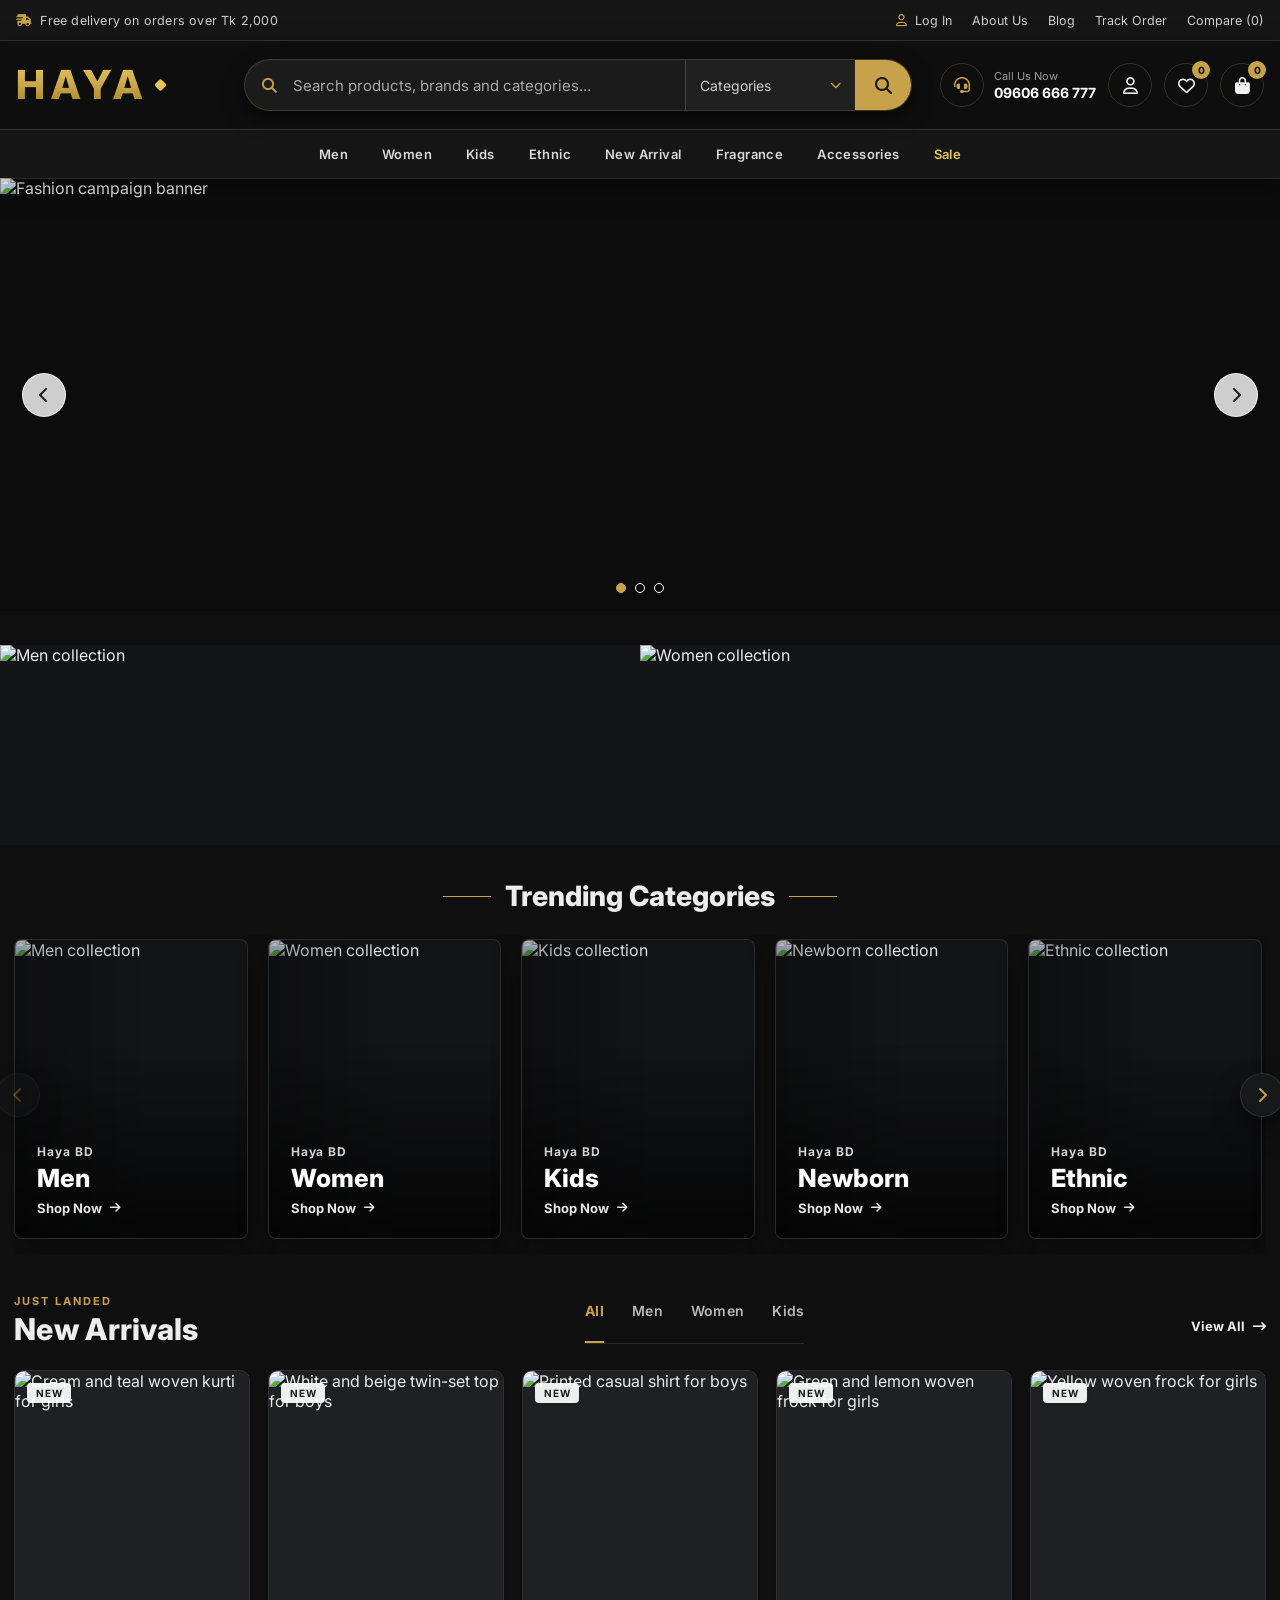
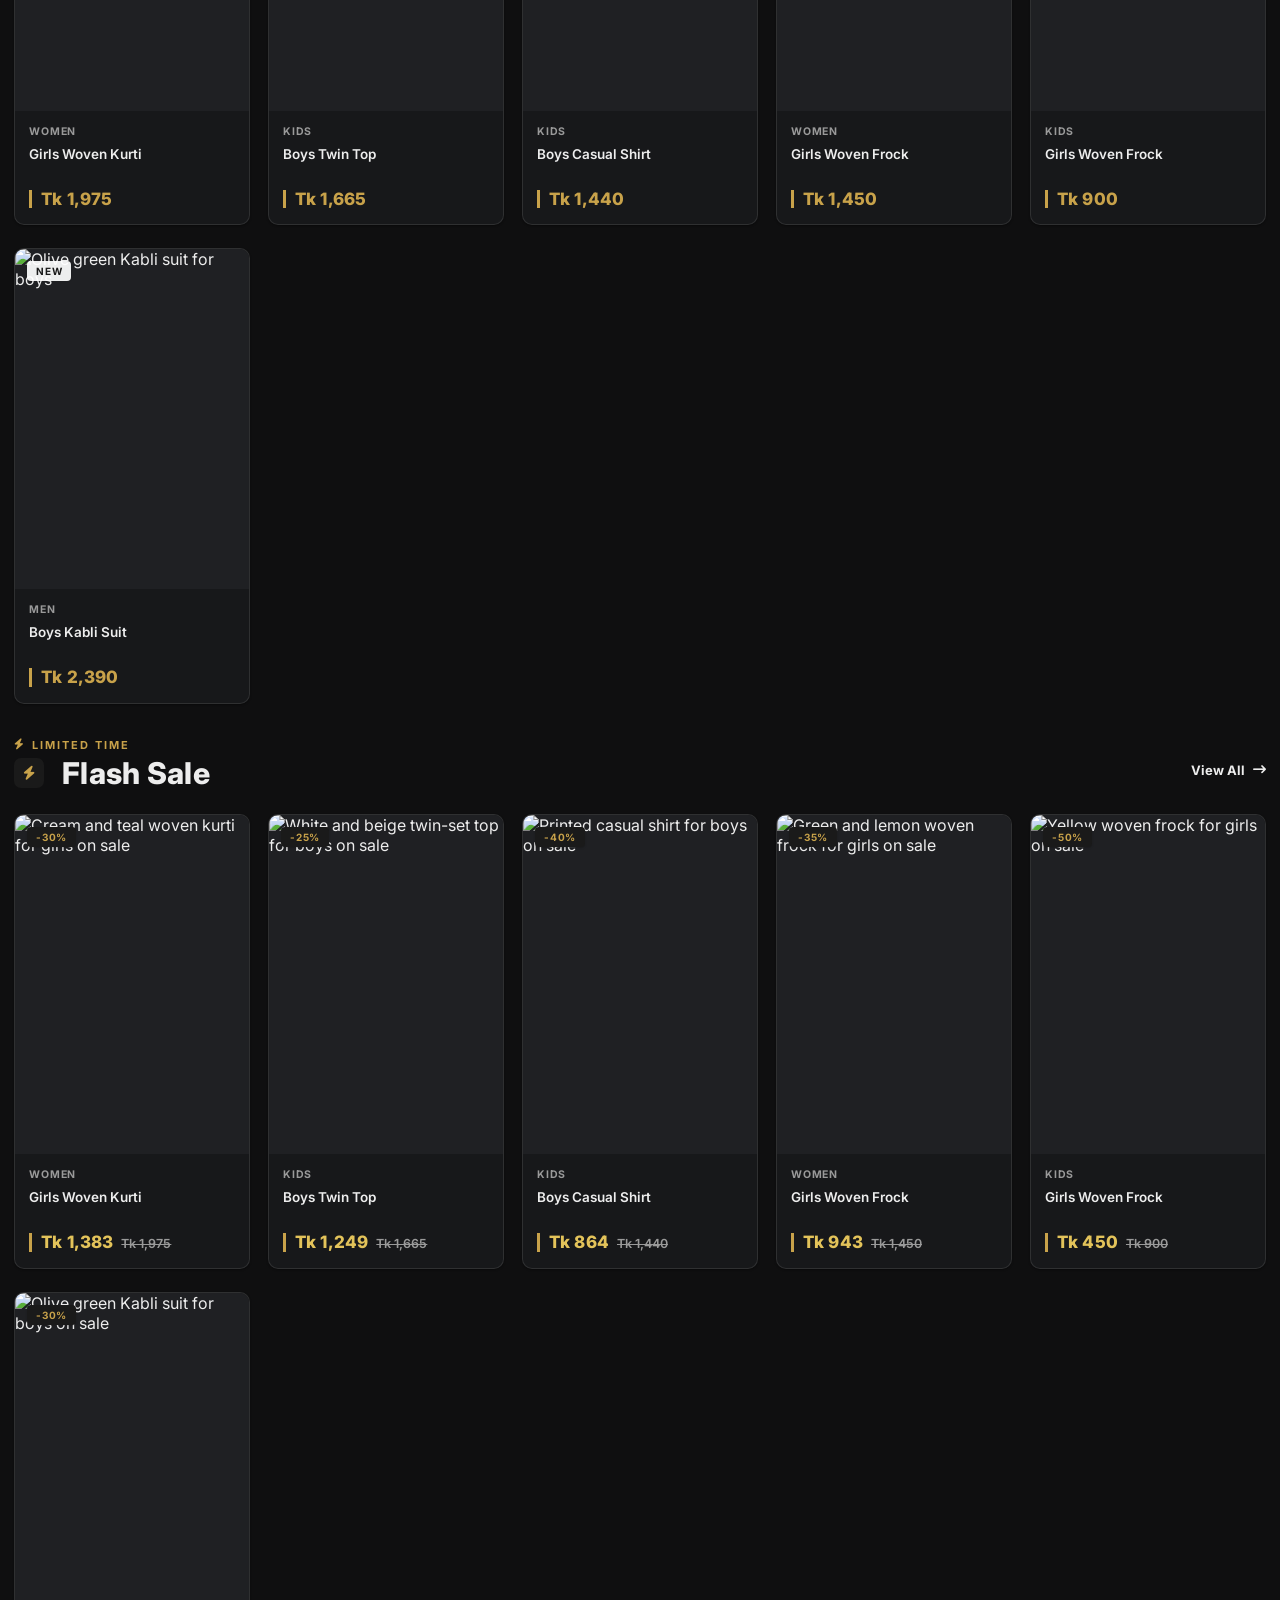
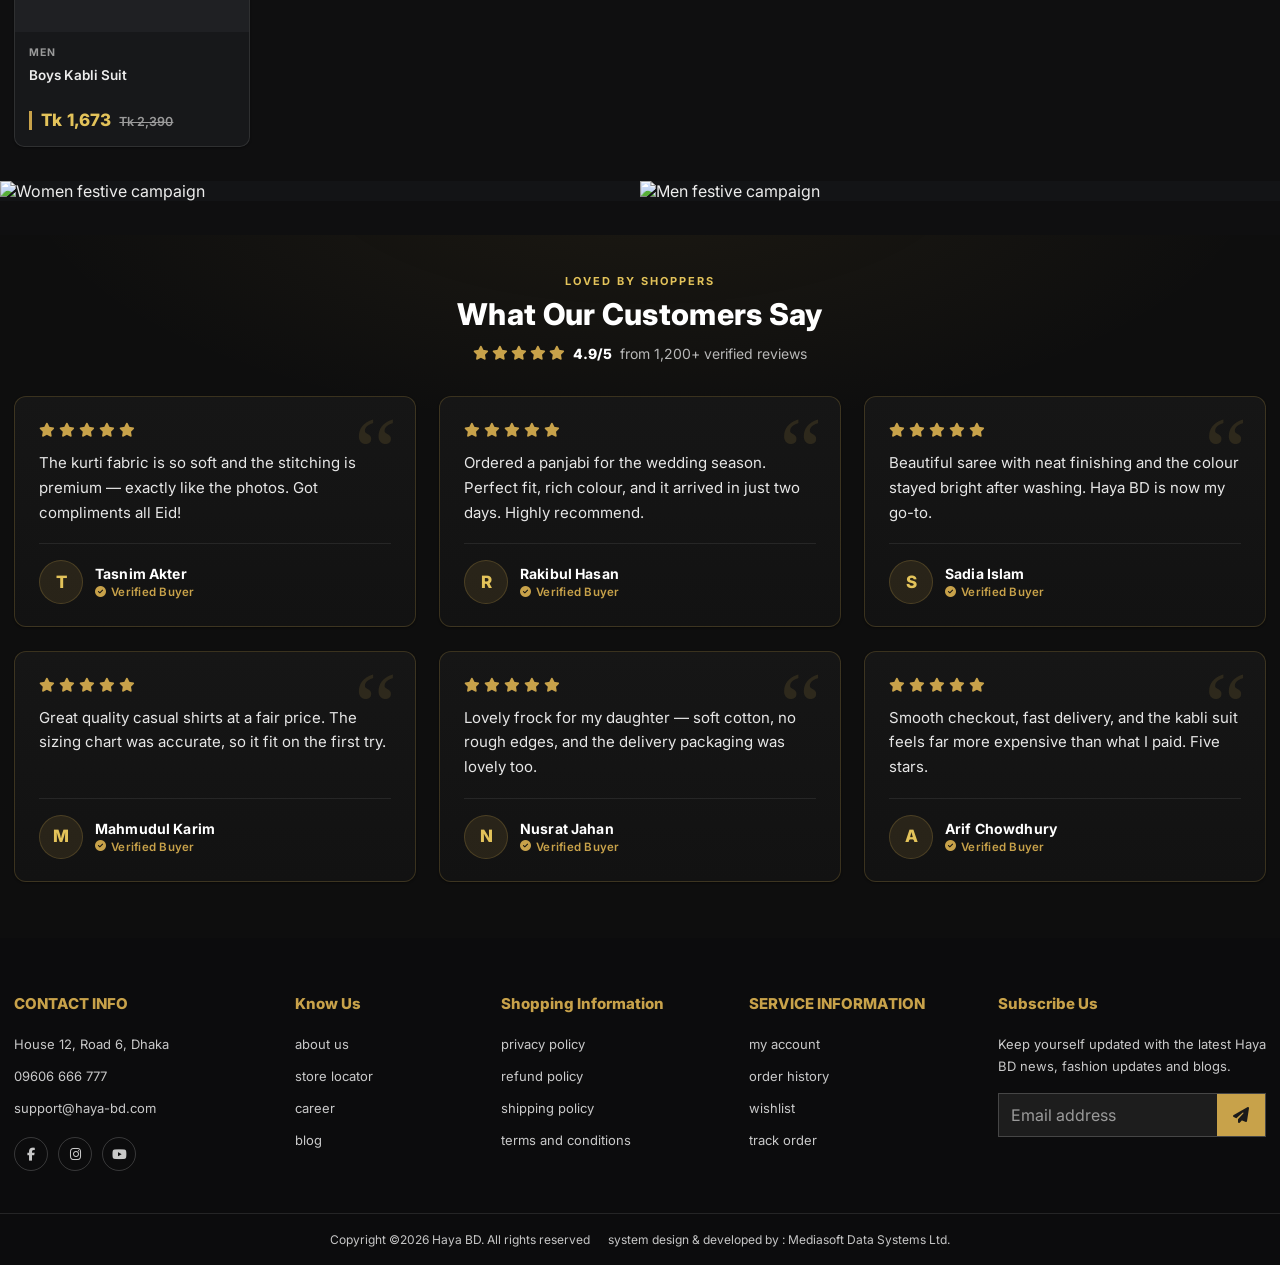
==== commit 8f1d0756: "feat: implement core front-end pages and functional modules including cart, product, checkout, accou" ====
--- a/index.html
+++ b/index.html
@@ -25,7 +25,7 @@
         <p class="topbar-note"><i class="fa-solid fa-truck-fast" aria-hidden="true"></i> Free delivery on orders over Tk
           2,000 &nbsp;</p>
         <nav class="topbar-links" aria-label="Utility navigation">
-          <a href="#"><i class="fa-regular fa-user" aria-hidden="true"></i> log in</a>
+          <a href="login.html"><i class="fa-regular fa-user" aria-hidden="true"></i> log in</a>
           <a href="#">about us</a>
           <a href="#">blog</a>
           <a href="#">track order</a>
@@ -80,14 +80,14 @@
             </span>
           </a>
 
-          <a class="action-btn" href="#" aria-label="My account">
+          <a class="action-btn" href="account.html" aria-label="My account">
             <i class="fa-regular fa-user" aria-hidden="true"></i>
           </a>
           <a class="action-btn" href="#" aria-label="Wishlist">
             <i class="fa-regular fa-heart" aria-hidden="true"></i>
             <span class="action-badge">0</span>
           </a>
-          <a class="action-btn" href="#" aria-label="Cart">
+          <a class="action-btn" href="cart.html" aria-label="Cart">
             <i class="fa-solid fa-bag-shopping" aria-hidden="true"></i>
             <span class="action-badge">0</span>
           </a>
@@ -97,14 +97,14 @@
 
     <nav class="category-nav" aria-label="Main categories">
       <div class="container category-scroll">
-        <a href="#" class="is-active">men</a>
-        <a href="#">women</a>
-        <a href="#">kids</a>
-        <a href="#">ethnic</a>
-        <a href="#">new arrival</a>
-        <a href="#">fragrance</a>
-        <a href="#">accessories</a>
-        <a href="#" class="cat-sale">sale</a>
+        <a href="shop.html">men</a>
+        <a href="shop.html">women</a>
+        <a href="shop.html">kids</a>
+        <a href="shop.html">ethnic</a>
+        <a href="shop.html">new arrival</a>
+        <a href="shop.html">fragrance</a>
+        <a href="shop.html">accessories</a>
+        <a href="shop.html" class="cat-sale">sale</a>
       </div>
     </nav>
   </header>
@@ -402,7 +402,7 @@
               tabindex="-1" data-filter="kids">Kids</button>
             <span class="tab-indicator" aria-hidden="true"></span>
           </div>
-          <a class="section-viewall" href="#">View all <i class="fa-solid fa-arrow-right-long"
+          <a class="section-viewall" href="shop.html">View all <i class="fa-solid fa-arrow-right-long"
               aria-hidden="true"></i></a>
         </div>
 
@@ -431,7 +431,7 @@
               <div class="product-meta">
                 <span class="meta-cat">Women</span>
               </div>
-              <h3><a href="#">Girls Woven Kurti</a></h3>
+              <h3><a href="product.html">Girls Woven Kurti</a></h3>
               <div class="price"><span class="price-now">Tk 1,975</span></div>
             </div>
           </article>
@@ -458,7 +458,7 @@
               <div class="product-meta">
                 <span class="meta-cat">Kids</span>
               </div>
-              <h3><a href="#">Boys Twin Top</a></h3>
+              <h3><a href="product.html">Boys Twin Top</a></h3>
               <div class="price"><span class="price-now">Tk 1,665</span></div>
             </div>
           </article>
@@ -485,7 +485,7 @@
               <div class="product-meta">
                 <span class="meta-cat">Kids</span>
               </div>
-              <h3><a href="#">Boys Casual Shirt</a></h3>
+              <h3><a href="product.html">Boys Casual Shirt</a></h3>
               <div class="price"><span class="price-now">Tk 1,440</span></div>
             </div>
           </article>
@@ -512,7 +512,7 @@
               <div class="product-meta">
                 <span class="meta-cat">Women</span>
               </div>
-              <h3><a href="#">Girls Woven Frock</a></h3>
+              <h3><a href="product.html">Girls Woven Frock</a></h3>
               <div class="price"><span class="price-now">Tk 1,450</span></div>
             </div>
           </article>
@@ -539,7 +539,7 @@
               <div class="product-meta">
                 <span class="meta-cat">Kids</span>
               </div>
-              <h3><a href="#">Girls Woven Frock</a></h3>
+              <h3><a href="product.html">Girls Woven Frock</a></h3>
               <div class="price"><span class="price-now">Tk 900</span></div>
             </div>
           </article>
@@ -566,7 +566,7 @@
               <div class="product-meta">
                 <span class="meta-cat">Men</span>
               </div>
-              <h3><a href="#">Boys Kabli Suit</a></h3>
+              <h3><a href="product.html">Boys Kabli Suit</a></h3>
               <div class="price"><span class="price-now">Tk 2,390</span></div>
             </div>
           </article>
@@ -589,7 +589,7 @@
             <h2 id="fs-heading"><span class="fs-icon" aria-hidden="true"><i class="fa-solid fa-bolt"></i></span> Flash
               Sale</h2>
           </div>
-          <a class="section-viewall" href="#">View all <i class="fa-solid fa-arrow-right-long"
+          <a class="section-viewall" href="shop.html">View all <i class="fa-solid fa-arrow-right-long"
               aria-hidden="true"></i></a>
         </div>
 
@@ -617,7 +617,7 @@
               <div class="product-meta">
                 <span class="meta-cat">Women</span>
               </div>
-              <h3><a href="#">Girls Woven Kurti</a></h3>
+              <h3><a href="product.html">Girls Woven Kurti</a></h3>
               <div class="price">
                 <span class="price-now is-sale">Tk 1,383</span>
                 <span class="price-was">Tk 1,975</span>
@@ -648,7 +648,7 @@
               <div class="product-meta">
                 <span class="meta-cat">Kids</span>
               </div>
-              <h3><a href="#">Boys Twin Top</a></h3>
+              <h3><a href="product.html">Boys Twin Top</a></h3>
               <div class="price">
                 <span class="price-now is-sale">Tk 1,249</span>
                 <span class="price-was">Tk 1,665</span>
@@ -678,7 +678,7 @@
               <div class="product-meta">
                 <span class="meta-cat">Kids</span>
               </div>
-              <h3><a href="#">Boys Casual Shirt</a></h3>
+              <h3><a href="product.html">Boys Casual Shirt</a></h3>
               <div class="price">
                 <span class="price-now is-sale">Tk 864</span>
                 <span class="price-was">Tk 1,440</span>
@@ -709,7 +709,7 @@
               <div class="product-meta">
                 <span class="meta-cat">Women</span>
               </div>
-              <h3><a href="#">Girls Woven Frock</a></h3>
+              <h3><a href="product.html">Girls Woven Frock</a></h3>
               <div class="price">
                 <span class="price-now is-sale">Tk 943</span>
                 <span class="price-was">Tk 1,450</span>
@@ -739,7 +739,7 @@
               <div class="product-meta">
                 <span class="meta-cat">Kids</span>
               </div>
-              <h3><a href="#">Girls Woven Frock</a></h3>
+              <h3><a href="product.html">Girls Woven Frock</a></h3>
               <div class="price">
                 <span class="price-now is-sale">Tk 450</span>
                 <span class="price-was">Tk 900</span>
@@ -770,7 +770,7 @@
               <div class="product-meta">
                 <span class="meta-cat">Men</span>
               </div>
-              <h3><a href="#">Boys Kabli Suit</a></h3>
+              <h3><a href="product.html">Boys Kabli Suit</a></h3>
               <div class="price">
                 <span class="price-now is-sale">Tk 1,673</span>
                 <span class="price-was">Tk 2,390</span>
@@ -952,17 +952,17 @@
       <div>
         <h3>shopping information</h3>
         <ul>
-          <li><a href="#">privacy policy</a></li>
+          <li><a href="privacy.html">privacy policy</a></li>
           <li><a href="#">refund policy</a></li>
           <li><a href="#">shipping policy</a></li>
-          <li><a href="#">terms and conditions</a></li>
+          <li><a href="terms.html">terms and conditions</a></li>
         </ul>
       </div>
       <div>
         <h3>SERVICE INFORMATION</h3>
         <ul>
-          <li><a href="#">my account</a></li>
-          <li><a href="#">order history</a></li>
+          <li><a href="account.html">my account</a></li>
+          <li><a href="account.html">order history</a></li>
           <li><a href="#">wishlist</a></li>
           <li><a href="#">track order</a></li>
         </ul>
@@ -1002,7 +1002,7 @@
       </span>
       <span class="bn-label">Wishlist</span>
     </a>
-    <a href="#">
+    <a href="cart.html">
       <span class="bn-icon">
         <i class="fa-solid fa-bag-shopping" aria-hidden="true"></i>
         <span class="bn-badge" aria-hidden="true">0</span>
--- a/styles.css
+++ b/styles.css
@@ -3343,3 +3343,9 @@
     gap: 8px;
   }
 }
+
+
+/* Ensure the hidden attribute always wins over component display rules */
+[hidden] {
+  display: none !important;
+}
